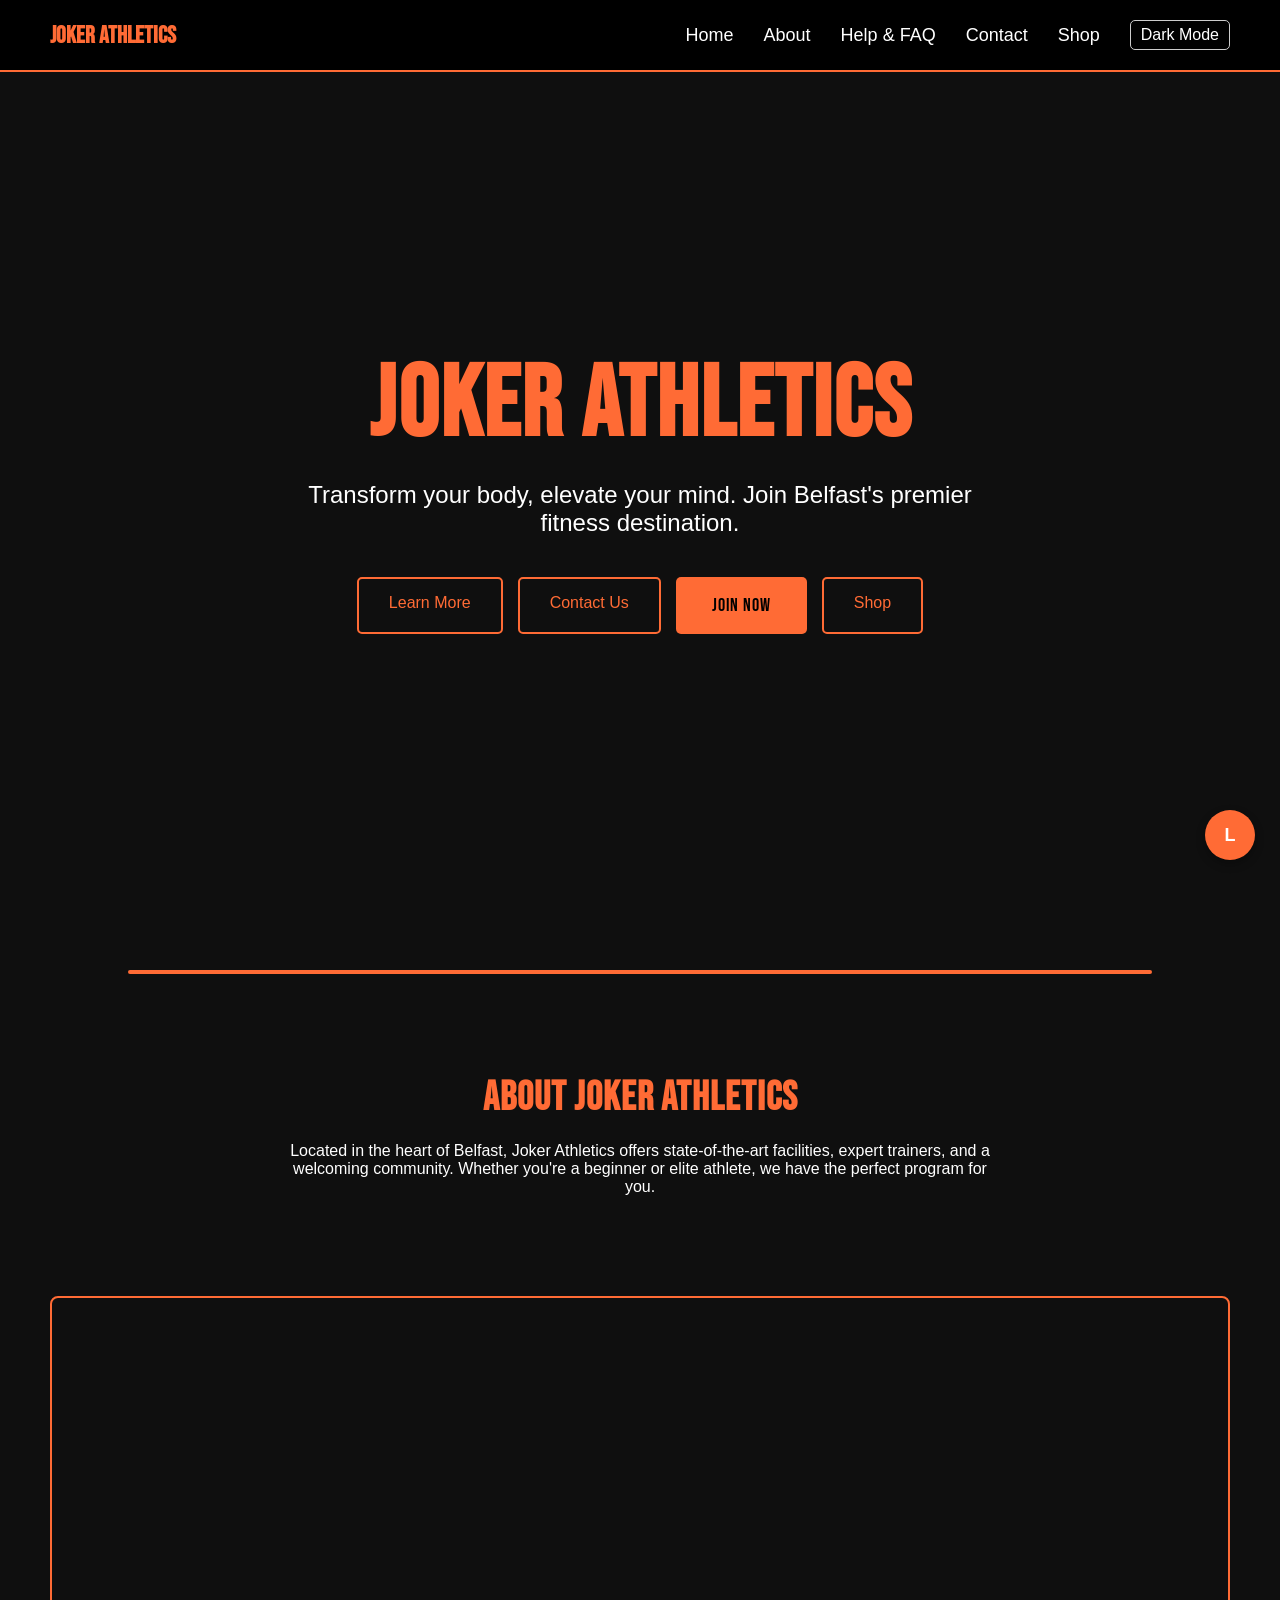
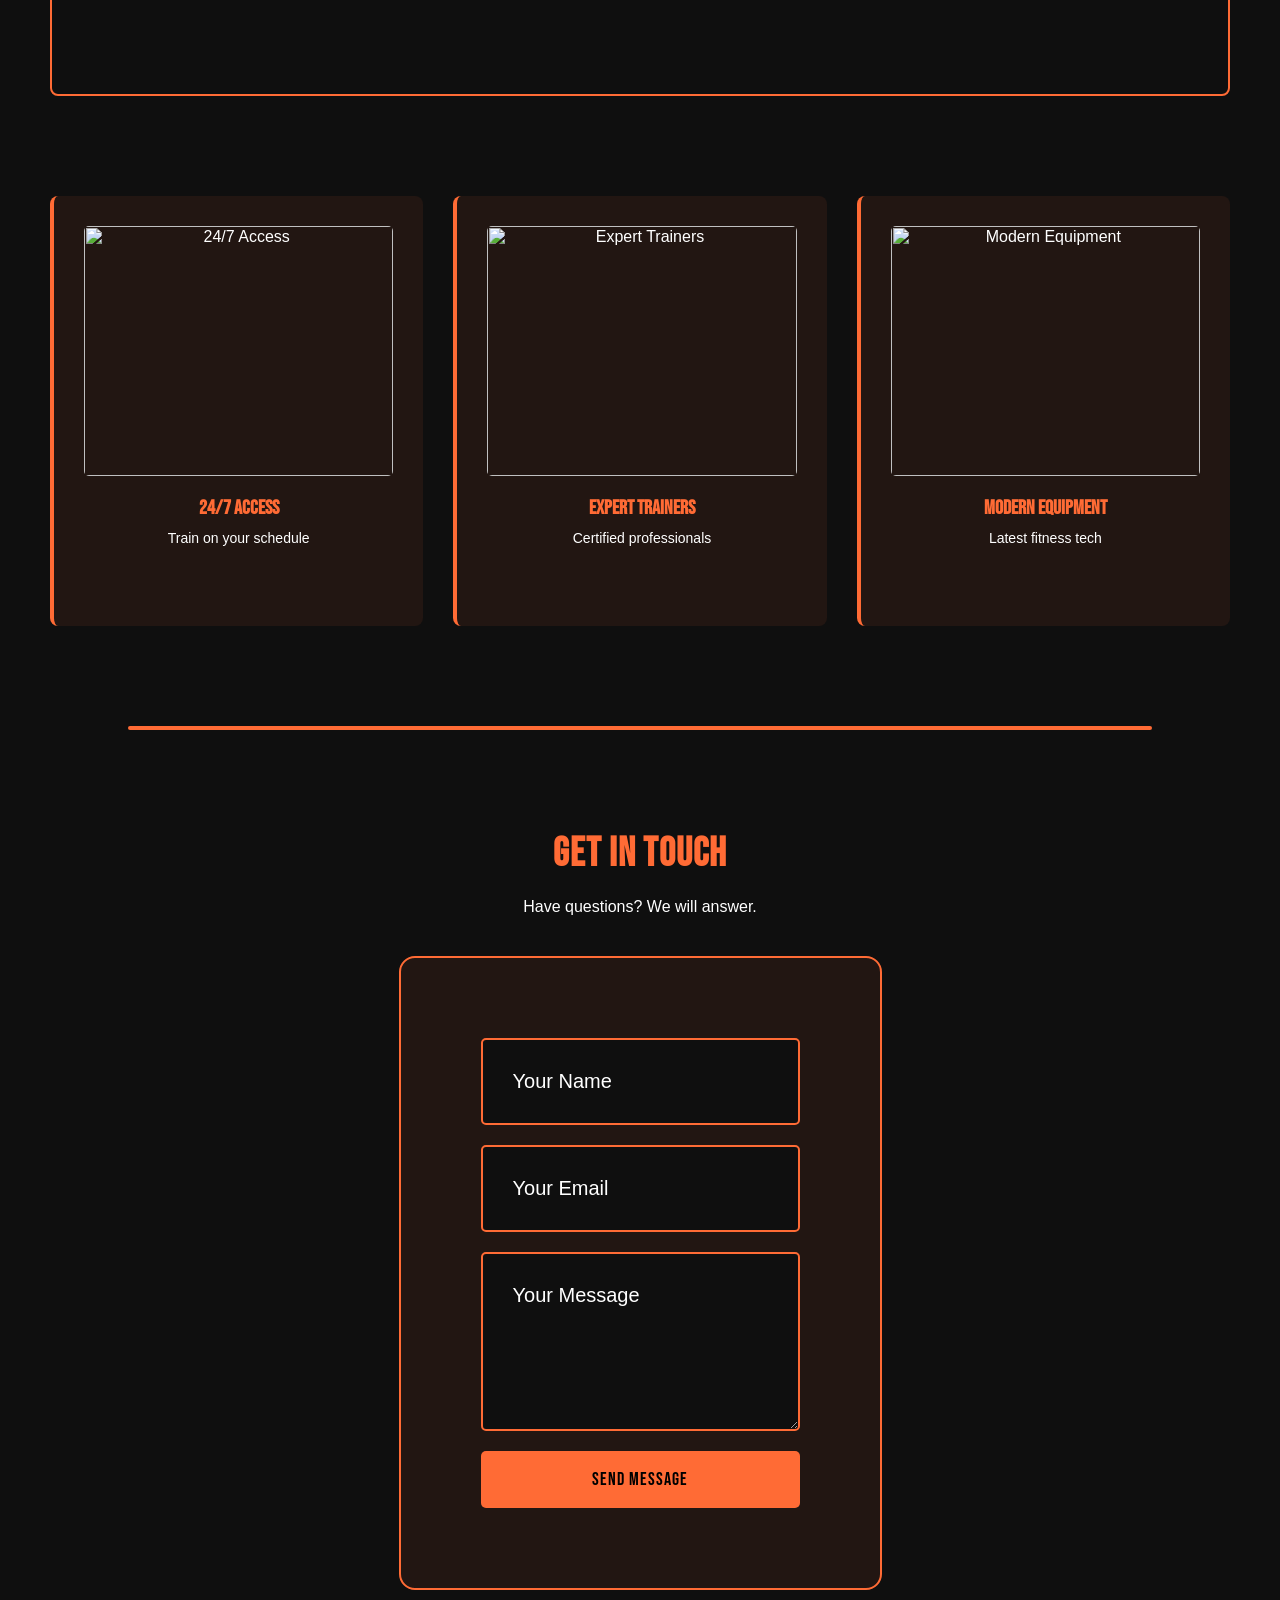
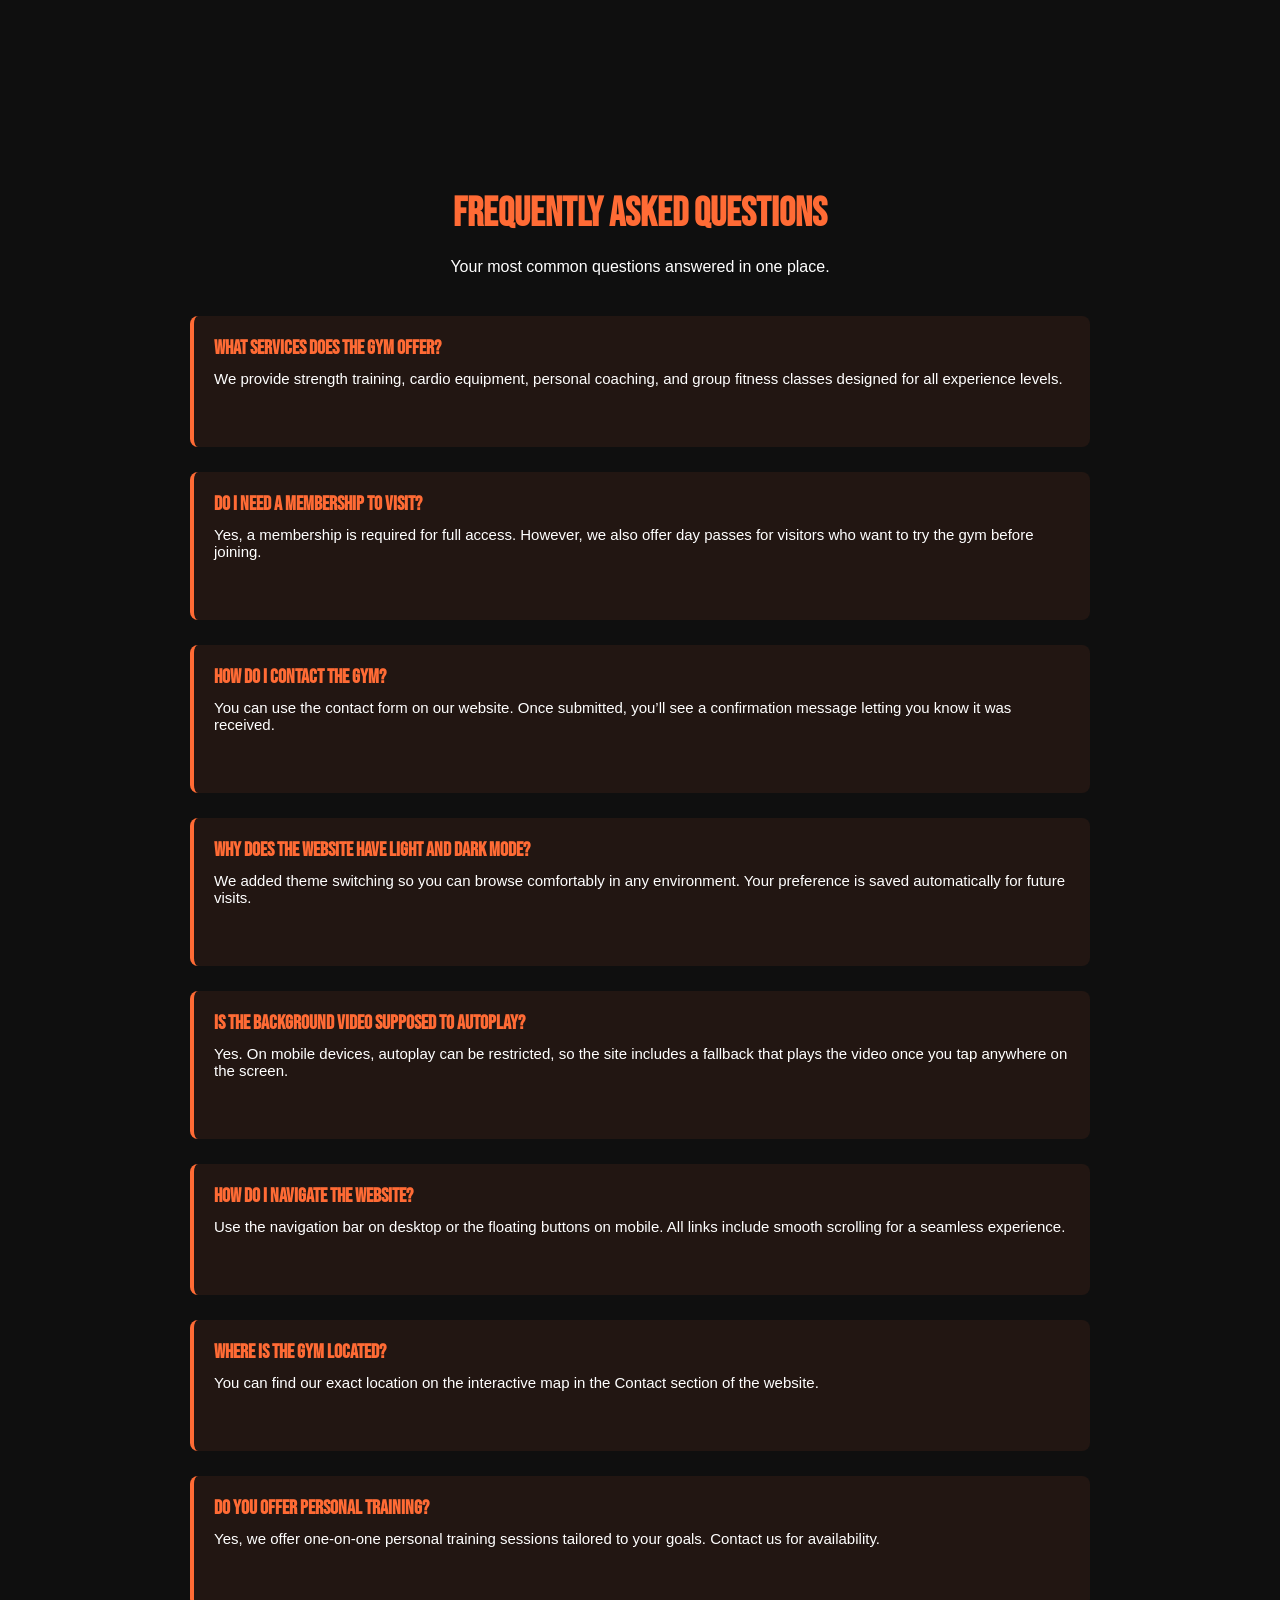
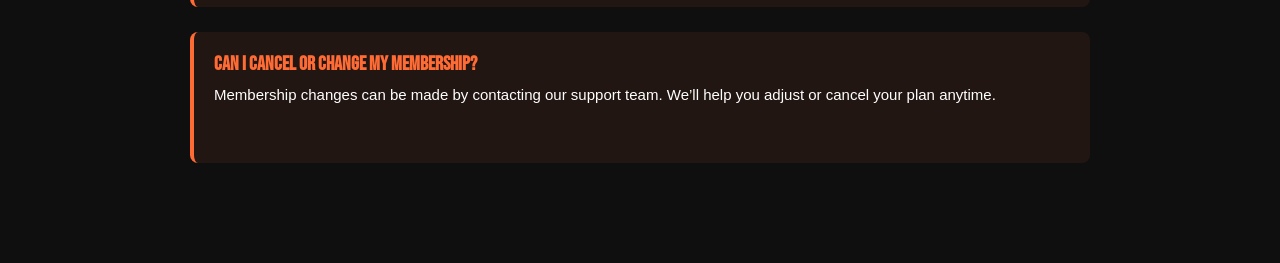
==== index.html @ a3efa749 "Add files via upload" ====
<html>
        <head>
            <meta charset="UTF-8">
            <meta name="viewport" content="width=device-width, initial-scale=1.0">
            <title>Joker Athletics - Belfast</title>
            <link rel="stylesheet" href="style.css">
            <script src="https://code.jquery.com/jquery-3.6.0.min.js"></script>
        </head>
        <body>
        
            <header class="navbar">
                <div class="logo">
                    <a href="#home">Joker Athletics</a>
                </div>
                <nav class="nav-links">
                    <a href="index.html">Home</a>
                    <a href="#about">About</a>
                    <a href="#helpandfaq">Help & FAQ</a>
                    <a href="#contact">Contact</a>
                    <a href="shop.html">Shop</a>
                    <button id="themeToggle" style="cursor: pointer; padding: 5px 10px; border-radius: 5px; border: 1px solid #ccc; background: transparent;">Dark Mode</button>
                </nav>
            </header>
            
            <!-- first landing page, whats seen when webpage opened -->
            <div class="landing" id="home">
                
                <video autoplay loop muted playsinline webkit-playsinline class="bg-video">
                    <source src="gym-video.mp4" type="video/mp4">
                    Your browser does not support the video tag.
                </video>

                <div class="landing-content">
                    <h1>Joker Athletics</h1>
                    <p>Transform your body, elevate your mind. Join Belfast's premier fitness destination.</p>
                    <div class="buttons">
                        <a href="#about-scroll" class="btn-light">Learn More</a>
                        <a href="#contact" class="btn-light">Contact Us</a>
                        <a href="#" class="btn-dark">Join Now</a>
                        <a href="#shop" class="btn-light">Shop</a>
                        <!-- update # when i get the links from group -->
                    </div>
                </div>
            </div>
            
            <hr class = "orange-bar">

            <!-- about area, where i need to link rest of groups pages -->
            <div class="about" id="about">
                <div id="about-scroll"></div>
                <h2>About Joker Athletics</h2>
                <p>Located in the heart of Belfast, Joker Athletics offers state-of-the-art facilities, expert trainers, and a welcoming community. Whether you're a beginner or elite athlete, we have the perfect program for you.</p>
                
                <iframe id="map" src="https://www.google.com/maps/embed?pb=!1m18!1m12!1m3!1d2309.1234567890!2d-5.9301!3d54.5973!2m3!1f0!2f0!3f0!3m2!1i1024!2i768!4f13.1!3m3!1m2!1s0x486108cc3b1e6f6d%3A0x123456789!2sBelfast%20City%20Centre!5e0!3m2!1sen!2suk!4v1234567890123" allowfullscreen="" loading="lazy" referrerpolicy="no-referrer-when-downgrade"></iframe>
                
                <div class="boxes">
                    <div class="box">
                        <img src="https://images.unsplash.com/photo-1540497077202-7c8a3999166f?auto=format&fit=crop&w=400&q=80" alt="24/7 Access">
                        <h3>24/7 Access</h3>
                        <p>Train on your schedule</p>
                    </div>
                    <div class="box">
                        <img src="https://images.unsplash.com/photo-1571019614242-c5c5dee9f50b?auto=format&fit=crop&w=400&q=80" alt="Expert Trainers">
                        <h3>Expert Trainers</h3>
                        <p>Certified professionals</p>
                    </div>
                    <div class="box">
                        <img src="https://images.unsplash.com/photo-1534438327276-14e5300c3a48?auto=format&fit=crop&w=400&q=80" alt="Modern Equipment">
                        <h3>Modern Equipment</h3>
                        <p>Latest fitness tech</p>
                    </div>
                </div>
            </div>
            
            <hr class = "orange-bar">

            <!-- contact form -->
            <div class="contact" id="contact">
                <h2>Get In Touch</h2>
                <p>Have questions? We will answer.</p>
                <form class="contact-form">
                    <input type="text" placeholder="Your Name" required>
                    <input type="email" placeholder="Your Email" required>
                    <textarea placeholder="Your Message" rows="5" required></textarea>
                    <button type="submit" class="btn-dark">Send Message</button>
                </form>
            </div>
            

            <!-- this is the overlay that appears when form submitted, wont see normally -->
            <div id="successform" class="form-overlay">
                <div class="form-success-content">
                    <h3>Message Received!</h3>
                    <p>We will get back to you shortly.</p>
                    <button id="closeformBtn" class="btn-dark">OK</button>
                </div>
            </div>

            <!-- this is mobile only, its how i will allow user back to top without nav bar -->
            <div class="floating-controls">
                <button class="themeToggle control-btn" aria-label="Toggle Theme">L</button>
                <button id="backToTop" class="control-btn" aria-label="Back to Top">^</button>
            </div>

        <section class="helpfaq" id="helpfaq">
            <h2>Frequently Asked Questions</h2>
             <p>Your most common questions answered in one place.</p>
             
        <div class="helpfaq-container">

        <div class="helpfaq-item">
            <h3>What services does the gym offer?</h3>
            <p>We provide strength training, cardio equipment, personal coaching, and group fitness classes designed for all experience levels.</p>
        </div>

        <div class="helpfaq-item">
            <h3>Do I need a membership to visit?</h3>
            <p>Yes, a membership is required for full access. However, we also offer day passes for visitors who want to try the gym before joining.</p>
        </div>

        <div class="helpfaq-item">
            <h3>How do I contact the gym?</h3>
            <p>You can use the contact form on our website. Once submitted, you’ll see a confirmation message letting you know it was received.</p>
        </div>

        <div class="helpfaq-item">
            <h3>Why does the website have Light and Dark Mode?</h3>
            <p>We added theme switching so you can browse comfortably in any environment. Your preference is saved automatically for future visits.</p>
        </div>

        <div class="helpfaq-item">
            <h3>Is the background video supposed to autoplay?</h3>
            <p>Yes. On mobile devices, autoplay can be restricted, so the site includes a fallback that plays the video once you tap anywhere on the screen.</p>
        </div>

        <div class="helpfaq-item">
            <h3>How do I navigate the website?</h3>
            <p>Use the navigation bar on desktop or the floating buttons on mobile. All links include smooth scrolling for a seamless experience.</p>
        </div>

        <div class="helpfaq-item">
            <h3>Where is the gym located?</h3>
            <p>You can find our exact location on the interactive map in the Contact section of the website.</p>
        </div>

        <div class="helpfaq-item">
            <h3>Do you offer personal training?</h3>
            <p>Yes, we offer one‑on‑one personal training sessions tailored to your goals. Contact us for availability.</p>
        </div>

        <div class="helpfaq-item">
            <h3>Can I cancel or change my membership?</h3>
            <p>Membership changes can be made by contacting our support team. We’ll help you adjust or cancel your plan anytime.</p>
        </div>

    </div>
</section>


        
            <script src="script.js"></script>
        </body>
</html>
---- style.css ----
@import url('https://fonts.googleapis.com/css2?family=Bebas+Neue&display=swap');

:root {
    --gym-orange: #ff6b35;
    --gym-orange-light: #ff8555;
    --gym-white: #ffffff;
    --gym-black: #000000;
    --gym-dark: #0f0f0f;
}

html {
    scroll-behavior: auto;
    scroll-padding-top: 138px;
}

* {
    margin: 0;
    padding: 0;
    box-sizing: border-box;
    font-family: Arial, sans-serif;
}

body {
    background-color: var(--gym-dark);
    color: var(--gym-white);
    transition: background-color 0.3s ease, color 0.3s ease;
}

#themeToggle {
    color: var(--gym-white); 
    border: 1px solid var(--gym-white);
    background: transparent;
    padding: 8px 15px;
    font-size: 16px;
    border-radius: 5px;
    cursor: pointer;
    transition: 0.3s;
}

#themeToggle:hover {
    color: var(--gym-orange);
    border-color: var(--gym-orange);
}

.nav-links a:hover {
    color: var(--gym-orange);
}




/* Light mode styles */

body.light-mode {
    background-color: var(--gym-white); 
    color: var(--gym-black);
}

body.light-mode .navbar {
    background-color: var(--gym-white);
    border-bottom: 2px solid var(--gym-orange);
}

body.light-mode .nav-links a {
    color: var(--gym-black); 
}

body.light-mode .nav-links a:hover {
    color: var(--gym-orange);
}

body.light-mode #themeToggle {
    color: var(--gym-black);
    border-color: var(--gym-black); 
}

body.light-mode #themeToggle:hover {
    color: var(--gym-orange);
    border-color: var(--gym-orange);
}

body.light-mode .box,
body.light-mode .form-success-content {
    background-color: var(--gym-orange-light);
    color: var(--gym-white);
    box-shadow: 0 5px 15px rgba(0, 0, 0, 0.1); 
}

body.light-mode .form-success-content h3, 
body.light-mode .form-success-content p {
    color: var(--gym-black);
}

body.light-mode .contact-form input,
body.light-mode .contact-form textarea {
    background-color: var(--gym-white);
    color: var(--gym-black);
    border: 2px solid var(--gym-orange); 
    
}

body.light-mode .contact-form input::placeholder,
body.light-mode .contact-form textarea::placeholder {
    color: var(--gym-black);
}

body.light-mode .about, 
body.light-mode .contact,
body.light-mode footer {
    background-color: var(--gym-white);
    color: var(--gym-black);
}

body.light-mode .about h2,
body.light-mode .contact h2,
body.light-mode .about p,
body.light-mode .contact p,
body.light-mode .box h3,
body.light-mode .box p {
    color: var(--gym-black);
}

body.light-mode .bg-video {
    filter: brightness(0.8); 
}

/* end of light mode styling */ 



.logo {
    font-size: 24px;
    font-weight: bold;
    color: var(--gym-orange);
    font-family: 'Bebas Neue', sans-serif;
}

.logo a {
    text-decoration: none;
    color: inherit;
    font-family: 'Bebas Neue', sans-serif;
}

.navbar {
    position: fixed;
    top: 0;
    width: 100%;
    display: flex;
    justify-content: space-between;
    align-items: center;
    padding: 20px 50px;
    background: var(--gym-black);
    border-bottom: 2px solid var(--gym-orange);
    z-index: 100;
}

.nav-links {
    display: flex;
    gap: 30px;
    align-items: center;
}

.nav-links a {
    color: var(--gym-white);
    text-decoration: none;
    font-size: 18px;
    transition: 0.3s;
}

.landing {
    position: relative; 
    overflow: hidden;  
    min-height: 100vh;
    display: flex;
    flex-direction: column;
    justify-content: center;
    align-items: center; 
    text-align: center;
    margin-top: 70px;
}

video::-webkit-media-controls {
    display: none !important;
}

.bg-video {
    position: absolute;
    top: 0;
    left: 0;
    width: 100%;
    height: 100%;
    object-fit: cover; 
    z-index: -1;   
    filter: brightness(0.35); 
    transition: filter 0.4s ease;
}

.landing-content {
    position: relative;
    z-index: 1;
}

.landing h1 {
    font-size: 100px;
    color: var(--gym-orange);
    margin-bottom: 15px;
    font-weight: bold;
    font-family: 'Bebas Neue', sans-serif;
    letter-spacing: 2px;
}

.landing p {
    font-size: 24px;
    max-width: 700px;
    margin-bottom: 40px;
    color: var(--gym-white);
}

.buttons {
    display: flex;
    gap: 15px;
    justify-content: center;
    margin-bottom: 60px;
}

.btn-light {
    border: 2px solid var(--gym-orange);
    color: var(--gym-orange);
    background: transparent;
    padding: 15px 30px;
    text-decoration: none;
    border-radius: 5px;
    cursor: pointer;
    transition: 0.3s;
}

.btn-light:hover {
    background: var(--gym-orange);
    color: var(--gym-black);
    transform: translateY(-5px);
}

.btn-dark {
    background: var(--gym-orange);
    color: var(--gym-black);
    padding: 18px 36px;
    text-decoration: none;
    border-radius: 5px;
    cursor: pointer;
    transition: 0.3s;
    border: none;
    font-size: 18px;
    font-family: 'Bebas Neue', sans-serif;
    letter-spacing: 1px;
}

.btn-dark:hover {
    background: var(--gym-orange-light);
    transform: translateY(-5px);
}

.about {
    min-height: 100vh;
    display: flex;
    flex-direction: column;
    justify-content: center;
    padding: 100px 50px;
    background: var(--gym-dark);
    text-align: center;
}

.about h2 {
    font-size: 40px;
    color: var(--gym-orange);
    margin-bottom: 20px;
    font-family: 'Bebas Neue', sans-serif;
    letter-spacing: 1px;
}

.about p {
    font-size: 16px;
    color: var(--gym-white);
    margin-bottom: 50px;
    max-width: 700px;
    margin-left: auto;
    margin-right: auto;
}

.boxes {
    display: grid;
    grid-template-columns: repeat(3, 1fr);
    gap: 30px;
    margin-top: 50px;
}

.box {
    background: var(--gym-dark);
    padding: 30px;
    border-radius: 8px;
    border-left: 4px solid var(--gym-orange);
    cursor: pointer;
    transition: 0.3s;
    background-color: rgba(255, 107, 53, 0.08);
}

.box:hover {
    background: var(--gym-black);
    transform: translateY(-5px);
}

.box img {
    width: 100%;
    height: 250px;
    object-fit: cover;
    border-radius: 5px;
    margin-bottom: 20px;
    transition: 0.3s;
}

.box:hover img {
    filter: brightness(1.3);
}

.box h3 {
    color: var(--gym-orange);
    margin-bottom: 10px;
    font-size: 20px;
    font-family: 'Bebas Neue', sans-serif;
}

.box p {
    color: var(--gym-white);
    font-size: 14px;
}

.contact {
    min-height: 100vh;
    display: flex;
    flex-direction: column;
    justify-content: center;
    padding: 100px 50px;
    background: var(--gym-dark);
    text-align: center;
    width: 100%;
}

.contact h2 {
    font-size: 40px;
    color: var(--gym-orange);
    margin-bottom: 20px;
    font-family: 'Bebas Neue', sans-serif;
    letter-spacing: 1px;
}

.contact p {
    font-size: 16px;
    color: var(--gym-white);
    margin-bottom: 40px;
}

.contact-form {
    max-width: 70%;
    margin: 0 auto;
    display: flex;
    flex-direction: column;
    gap: 20px;
    background-color: rgba(255, 107, 53, 0.08); 
    border: 2px solid var(--gym-orange); 
    border-radius: 16px; 
    padding: 80px; 
}

.contact-form input,
.contact-form textarea {
    padding: 30px;
    background: var(--gym-dark);
    border: 2px solid var(--gym-orange);
    border-radius: 5px;
    color: var(--gym-white);
    font-size: 20px;
    transition: 0.3s;
    width: 100%;
}

.contact-form input::placeholder,
.contact-form textarea::placeholder {
    color: var(--gym-white);
}

.contact-form input:focus,
.contact-form textarea:focus {
    outline: none;
    background: var(--gym-black);
    transform: scale(1.02);
}

footer {
    background: var(--gym-black);
    padding: 20px;
    border-top: 2px solid var(--gym-orange);
    margin: 0;
}

/* success form overlay */
.form-overlay {
    display: none; 
    position: fixed; 
    top: 0;
    left: 0;
    width: 100%;
    height: 100%;
    background-color: rgba(0, 0, 0, 0.8);
    z-index: 1000; 
}

.form-overlay.active {
    display: flex;
    align-items: center;
    justify-content: center;
}

.form-success-content {
    background-color: var(--gym-white);
    padding: 40px;
    border-radius: 8px;
    text-align: center;
    max-width: 400px;
    width: 90%;
    box-shadow: 0 5px 15px rgba(0,0,0,0.3);
}

.form-success-content h3 {
    margin-top: 0;
    color: var(--gym-black);
    font-size: 24px;
}

.form-success-content p {
    color: var(--gym-black);
    margin-bottom: 20px;
}

.orange-bar {
    border: none;
    height: 4px;
    background-color: var(--gym-orange); 
    width: 80%; 
    margin: 0 auto; 
    border-radius: 2px; 
}

/* mobile optm*/

.floating-controls {
    position: fixed;
    bottom: 40px; 
    right: 25px;
    display: flex;
    flex-direction: column;
    gap: 15px;
    z-index: 1001;
}

.control-btn {
    width: 50px !important;
    height: 50px !important;
    padding: 0 !important; 
    margin: 0;
    background-color: var(--gym-orange);
    color: var(--gym-white);
    border: none;
    border-radius: 50%;
    display: flex;
    align-items: center;
    justify-content: center;
    font-size: 18px;
    font-weight: bold;
    text-align: center;
    line-height: 1;
    box-shadow: 0 4px 10px rgba(0, 0, 0, 0.3);
    transition: transform 0.1s ease;
    cursor: pointer;
}

#backToTop {
    display: none; 
    padding-top: 10px;
}

body.light-mode .control-btn {
    color: var(--gym-black);
    background-color: var(--gym-orange); 
}

.control-btn:active {
    transform: scale(0.9); 
}

#map {
    width: 100%;
    height: 400px;
    border-radius: 8px;
    margin: 50px 0;
    border: 2px solid var(--gym-orange);
    will-change: transform;
    transform: translateZ(0);
}

body.light-mode #map {
    filter: brightness(1.1);
}

@media (max-width: 768px) {
    .landing {
        margin-top: 0;
    }

    .navbar {
        display: none;
    }

    .nav-links {
        gap: 15px;
    }

    .nav-links a {
        font-size: 14px;
        display: inline-block;
        vertical-align: middle;
    }

    #themeToggle {
        font-size: 12px;
        padding: 4px 8px;
    }

    .landing h1 {
        font-size: 50px; 
        border-bottom: 30px;
    }

    .landing p {
        font-size: 18px;
        padding: 0 20px;
        border-bottom: 30px;
    }

    .buttons {
        flex-direction: column; 
        width: 100%;
        align-items: center;
        gap: 58px;
    }

    .btn-light, .btn-dark {
        width: 85%;   
        padding: 18px 0;    
        font-size: 18px;    
        font-weight: bold;    
        text-align: center;
        border-radius: 8px;   
    }

    .boxes {
        grid-template-columns: 1fr; 
        padding: 0 10px;
    }

    .about, .contact {
        padding: 60px 20px;
        min-height: auto;
        background-color: var(--gym-dark);
    }

    .contact-form {
        padding: 30px;
        width: 95%;
        max-width: 95%;
        margin: 0 auto;
    }

    .contact-form input,
    .contact-form textarea {
        padding: 15px;
        font-size: 16px;
    }

    .orange-bar {
        width: 96%; 
    }

    #map {
        height: 300px;
        margin: 30px 0;
        pointer-events: none;
    }

    .box {
        background-color: rgba(255, 107, 53, 0.08);
    }

    .box:active {
        background: var(--gym-black);
        transform: translateY(-5px);
    }

    .box:active img {
        filter: brightness(1.3);
    }
}

.helpfaq {
    min-height: 100vh;
    padding: 100px 50px;
    background: var(--gym-dark);
    text-align: center;
}

.helpfaq h2 {
    font-size: 40px;
    color: var(--gym-orange);
    margin-bottom: 20px;
    font-family: 'Bebas Neue', sans-serif;
}

.helpfaq p {
    color: var(--gym-white);
    margin-bottom: 40px;
    font-size: 16px;
}

.helpfaq-container {
    max-width: 900px;
    margin: 0 auto;
    text-align: left;
    display: flex;
    flex-direction: column;
    gap: 25px;
}

.helpfaq-item {
    background: rgba(255, 107, 53, 0.08);
    border-left: 4px solid var(--gym-orange);
    padding: 20px;
    border-radius: 8px;
    transition: 0.3s;
}

.help-item:hover {
    background: var(--gym-black);
    transform: translateY(-5px);
}

.helpfaq-item h3 {
    color: var(--gym-orange);
    font-size: 20px;
    margin-bottom: 10px;
    font-family: 'Bebas Neue', sans-serif;
}

.helpfaq-item p {
    color: var(--gym-white);
    font-size: 15px;
}

/* Light mode */
body.light-mode .helpfaq {
    background: var(--gym-white);
    color: var(--gym-black);
}

body.light-mode .helpfaq-item {
    background: var(--gym-orange-light);
    color: var(--gym-black);
}

body.light-mode .helpfaq-item p,
body.light-mode .helpfaq-item h3 {
    color: var(--gym-black);
}

.shop {
    min-height: 100vh;
    padding: 100px 50px;
    background: var(--gym-dark);
    text-align: center;
}

.shop h2 {
    font-size: 80px;
    color: var(--gym-orange);
    margin-bottom: 20px;
    font-family: 'Bebas Neue', sans-serif;
    letter-spacing: 1px;
}

.shop p {
   font-size: 20px;
    color: var(--gym-white);
    margin-bottom: 20px;
    font-family: 'Bebas Neue', sans-serif;
    letter-spacing: 1px;
}

.shop h3 {
    font-size: 20px;
    color: var(--gym-orange);
    margin-bottom: 20px;
    font-family: 'Bebas Neue', 'sans-sherif';
    letter-spacing: 1px;
}


.buynow {
width: 110px;
height: 40px;
background: var(--gym-orange);
cursor: pointer;
border: transparent;
border-radius: 12px;
}

.addtocart {
    width: 110px;
    height: 40px;
    background: var(--gym-orange);
    cursor: pointer;
    border: transparent;
    border-radius: 12px;
}

select {
    width: 110px;
    height: 40px;
    background-color: var(--gym-orange);
    cursor: pointer;
    border: transparent;
    border-radius: 12px;
}

img{
    width: 100%;
    height: 100%;
}
.slideshowcontainer{
    max-width: 1000px;
    position: relative;
    margin: auto;
}

.slidesfade{
    display:none;
}

.prev, .next{
cursor: pointer;
position: absolute;
top: 50%;
width: auto;
margin-top: -22px;
padding: 16px;
color: var(--gym-orange-light);
transition: 0.6s, ease;
user-select: none;
}

.next{
    right: 0;
    border: 3px 0 0 3px;
}

.numtxt{
    color: var(--gym-white);
    font-size: 12px;
    position: absolute;
}

.dot{
    cursor: pointer;
    height: 15px;
    width: 15px;
    margin: 0 2px;
    background-color: #bbb;
    border-radius: 50%;
    display: inline-block;
    transition: background-color 0.6s ease; 
}

.active{
    background-color: var(--gym-orange-light);
}

.fade{
    animation: fade;
    animation-duration: 1.5s;
}

@keyframes fade{
    from {opacity: .4;}
    to {opacity: 1;}
}

body.light-mode .shop {
background: var(--gym-white);
color: var(--gym-black)
}

body.light-mode .shopbox{
    background: var(--gym-white);
    color: var(--gym-black)
}

body.light-mode .shop p{
   color: var(--gym-black); 
}
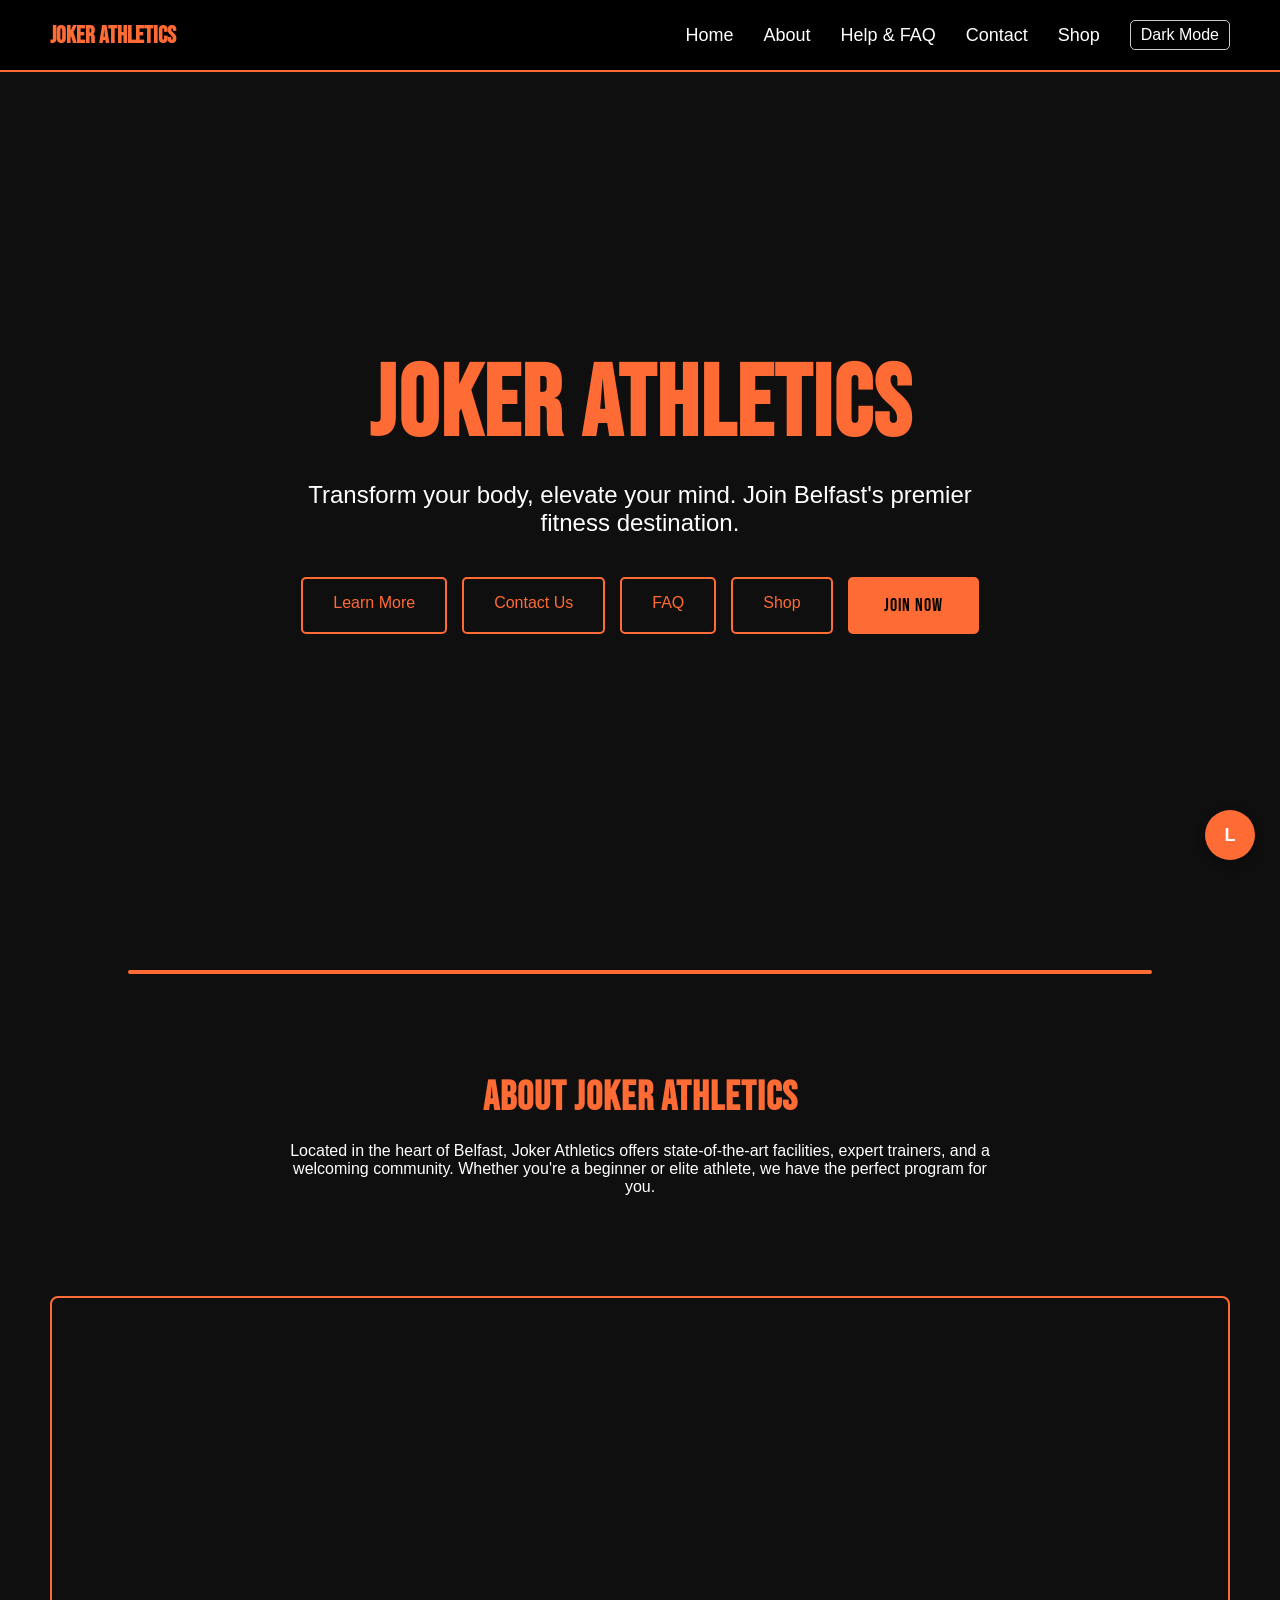
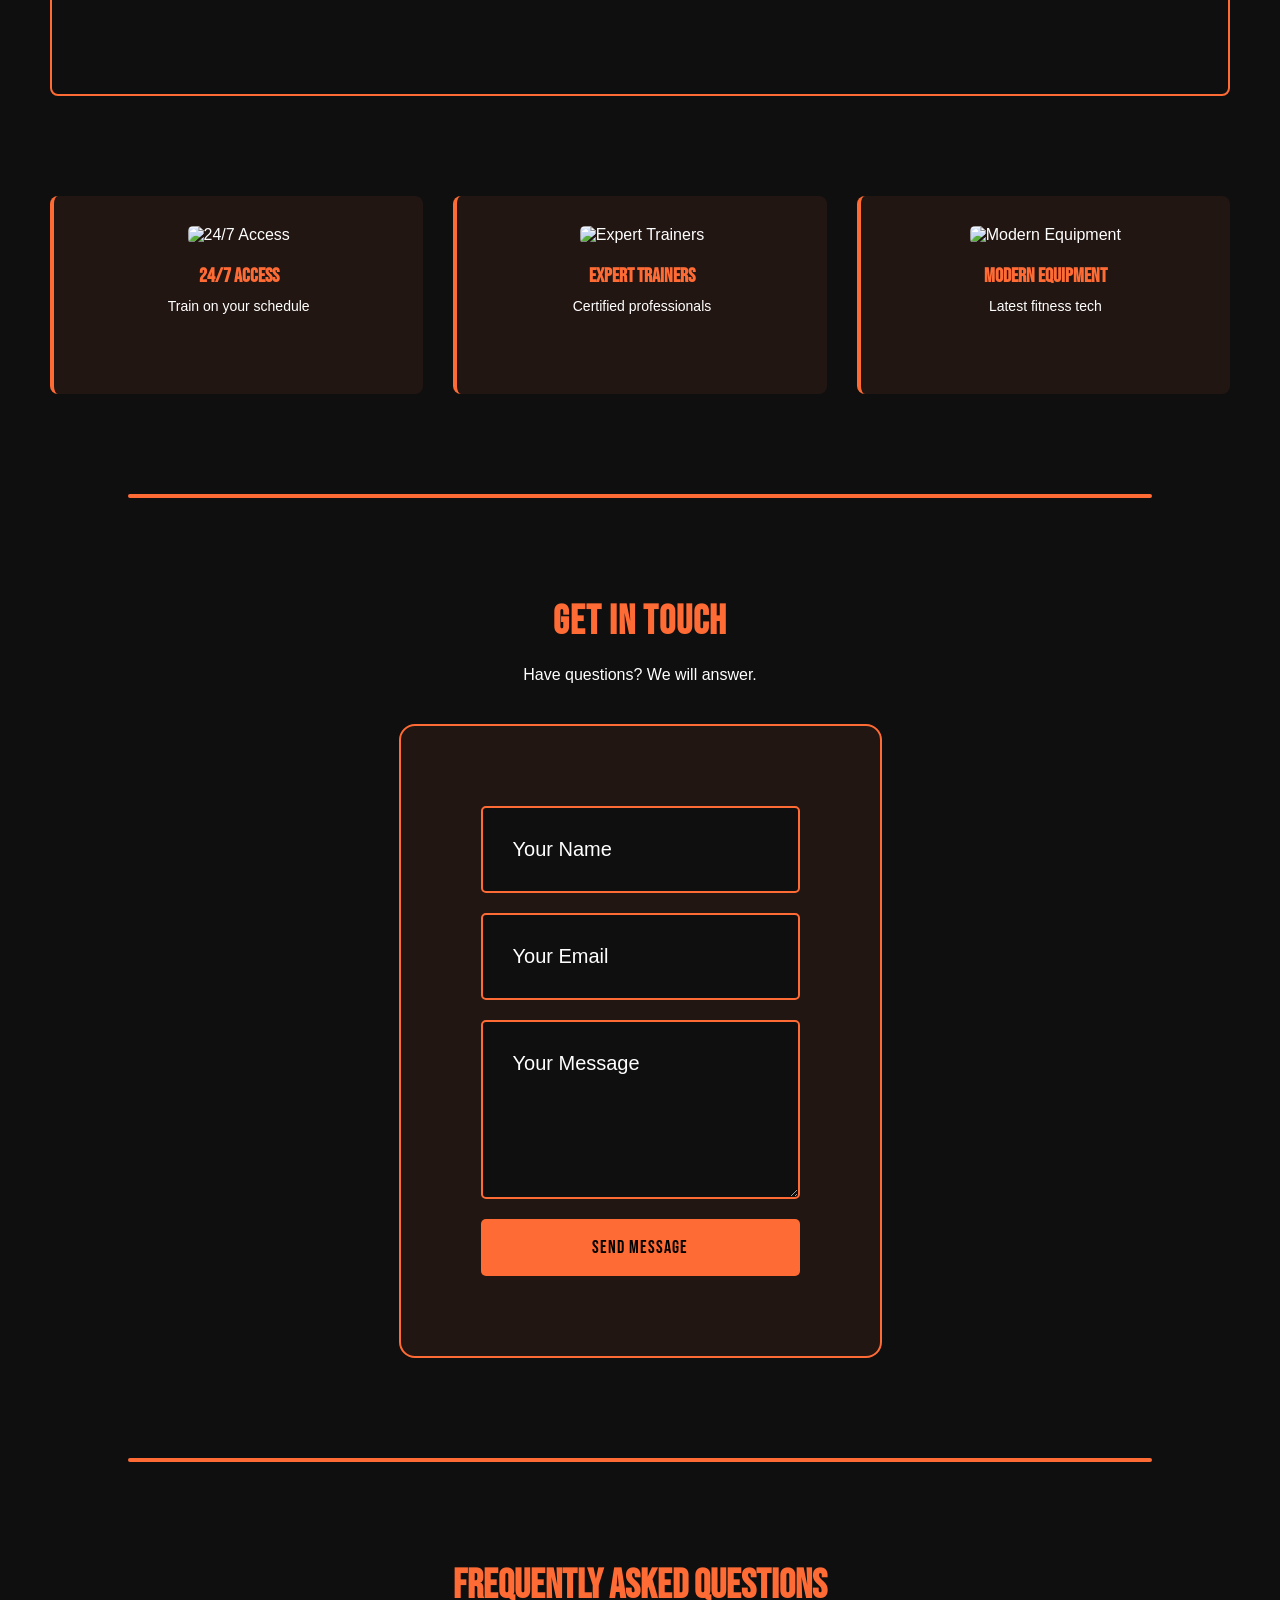
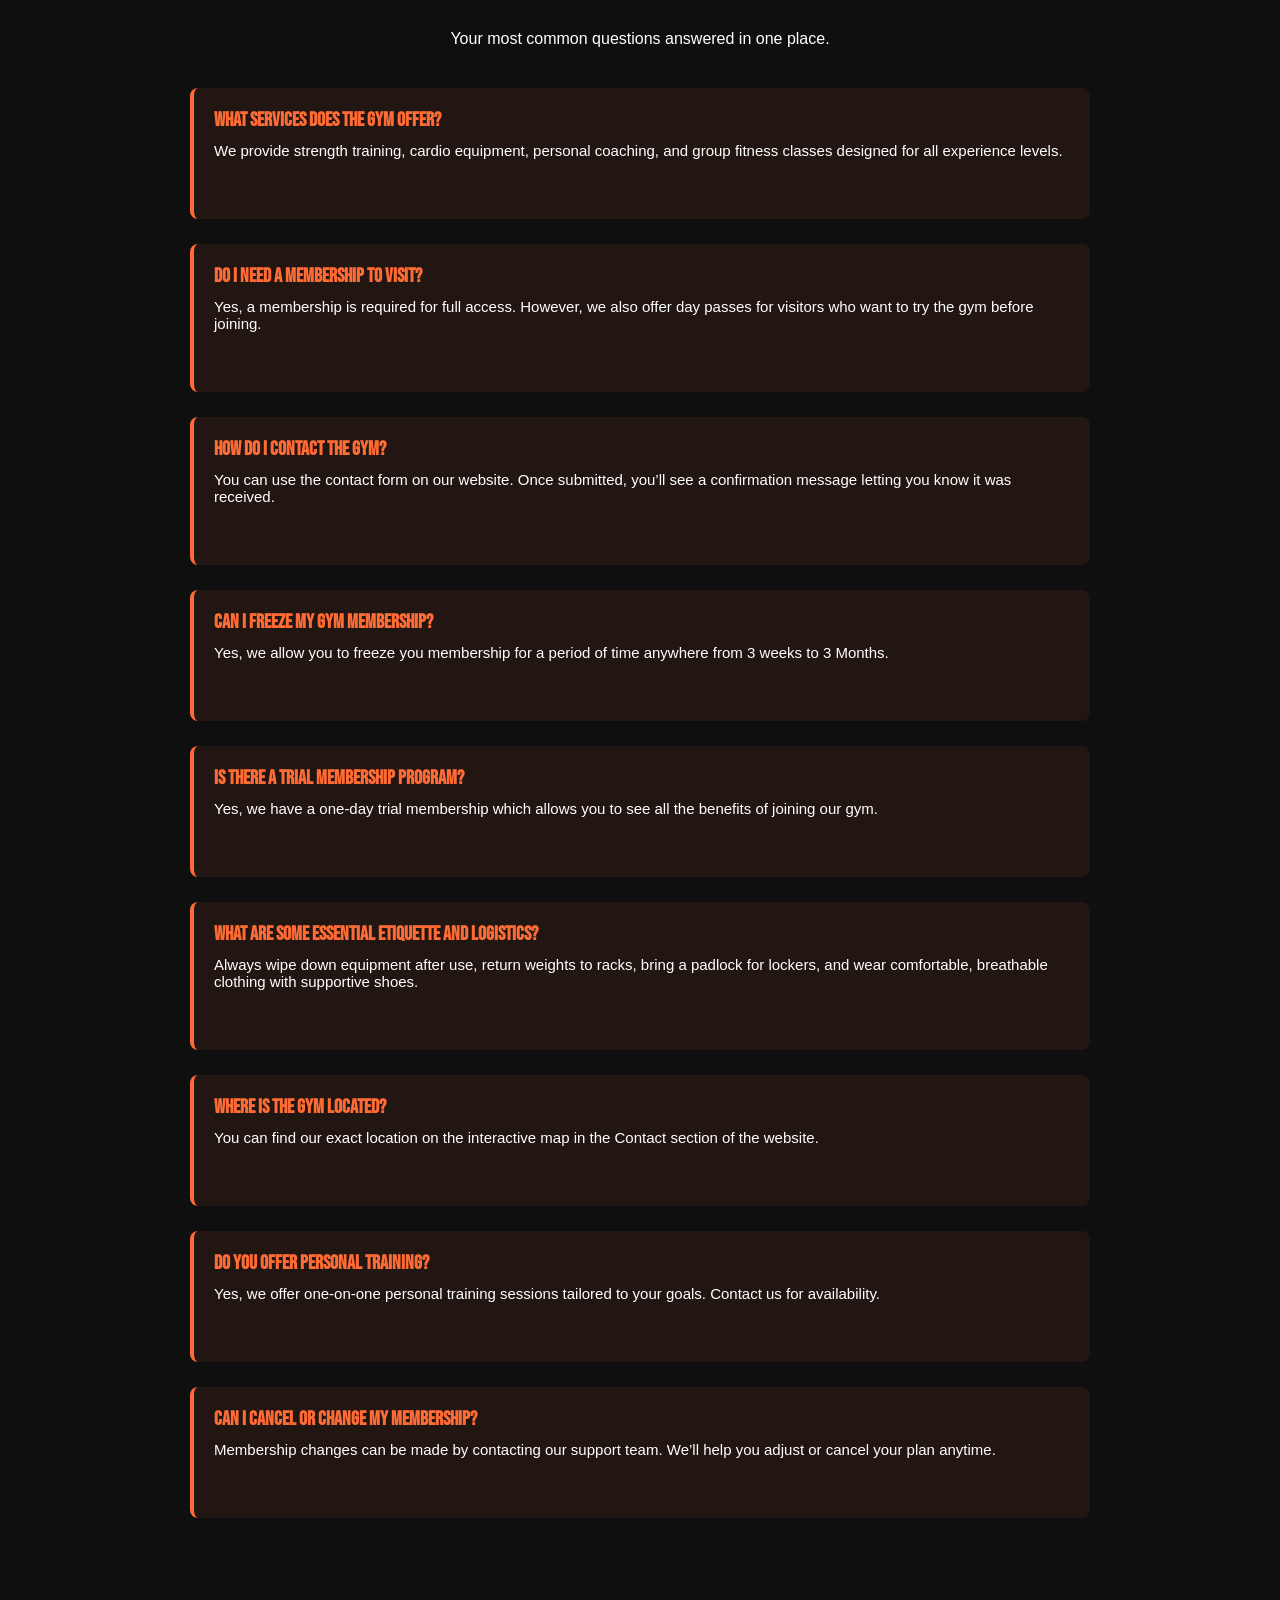
==== commit 3bd34a29: "Add files via upload" ====
--- a/index.html
+++ b/index.html
@@ -1,165 +1,166 @@
-<html>
-        <head>
-            <meta charset="UTF-8">
-            <meta name="viewport" content="width=device-width, initial-scale=1.0">
-            <title>Joker Athletics - Belfast</title>
-            <link rel="stylesheet" href="style.css">
-            <script src="https://code.jquery.com/jquery-3.6.0.min.js"></script>
-        </head>
-        <body>
+<!DOCTYPE html>
+<html lang="en">
+    <head>
+        <meta charset="UTF-8">
+        <meta name="viewport" content="width=device-width, initial-scale=1.0">
+        <title>Joker Athletics - Belfast</title>
+        <link rel="stylesheet" href="style.css">
+        <script src="https://code.jquery.com/jquery-3.6.0.min.js"></script>
+    </head>
+    <body>
         
-            <header class="navbar">
-                <div class="logo">
-                    <a href="#home">Joker Athletics</a>
-                </div>
-                <nav class="nav-links">
-                    <a href="index.html">Home</a>
-                    <a href="#about">About</a>
-                    <a href="#helpandfaq">Help & FAQ</a>
-                    <a href="#contact">Contact</a>
-                    <a href="shop.html">Shop</a>
-                    <button id="themeToggle" style="cursor: pointer; padding: 5px 10px; border-radius: 5px; border: 1px solid #ccc; background: transparent;">Dark Mode</button>
-                </nav>
-            </header>
-            
-            <!-- first landing page, whats seen when webpage opened -->
-            <div class="landing" id="home">
-                
-                <video autoplay loop muted playsinline webkit-playsinline class="bg-video">
-                    <source src="gym-video.mp4" type="video/mp4">
-                    Your browser does not support the video tag.
-                </video>
+        <header class="navbar">
+            <div class="logo">
+                <a href="#home">Joker Athletics</a>
+            </div>
+            <nav class="nav-links">
+                <a href="index.html">Home</a>
+                <a href="#about">About</a>
+                <a href="#helpfaq">Help & FAQ</a>
+                <a href="#contact">Contact</a>
+                <a href="shop.html">Shop</a>
+                <button id="themeToggle" style="cursor: pointer; padding: 5px 10px; border-radius: 5px; border: 1px solid #ccc; background: transparent;">Dark Mode</button>
+            </nav>
+        </header>
+        
+        <!-- Landing page section -->
+        <div class="landing" id="home">
+            <video autoplay loop muted playsinline webkit-playsinline class="bg-video">
+                <source src="gym-video.mp4" type="video/mp4">
+                Your browser does not support the video tag.
+            </video>
 
-                <div class="landing-content">
-                    <h1>Joker Athletics</h1>
-                    <p>Transform your body, elevate your mind. Join Belfast's premier fitness destination.</p>
-                    <div class="buttons">
-                        <a href="#about-scroll" class="btn-light">Learn More</a>
-                        <a href="#contact" class="btn-light">Contact Us</a>
-                        <a href="#" class="btn-dark">Join Now</a>
-                        <a href="#shop" class="btn-light">Shop</a>
-                        <!-- update # when i get the links from group -->
-                    </div>
+            <div class="landing-content">
+                <h1>Joker Athletics</h1>
+                <p>Transform your body, elevate your mind. Join Belfast's premier fitness destination.</p>
+                <div class="buttons">
+                    <a href="#about-scroll" class="btn-light">Learn More</a>
+                    <a href="#contact" class="btn-light">Contact Us</a>
+                    <a href="#helpfaq" class="btn-light">FAQ</a>
+                    <a href="shop.html" class="btn-light">Shop</a>                    
+                    <a href="#" class="btn-dark btn-cta">Join Now</a>
+
                 </div>
             </div>
+        </div>
+        
+        <hr class="orange-bar">
+
+        <!-- About section -->
+        <div class="about" id="about">
+            <div id="about-scroll"></div>
+            <h2>About Joker Athletics</h2>
+            <p>Located in the heart of Belfast, Joker Athletics offers state-of-the-art facilities, expert trainers, and a welcoming community. Whether you're a beginner or elite athlete, we have the perfect program for you.</p>
             
-            <hr class = "orange-bar">
-
-            <!-- about area, where i need to link rest of groups pages -->
-            <div class="about" id="about">
-                <div id="about-scroll"></div>
-                <h2>About Joker Athletics</h2>
-                <p>Located in the heart of Belfast, Joker Athletics offers state-of-the-art facilities, expert trainers, and a welcoming community. Whether you're a beginner or elite athlete, we have the perfect program for you.</p>
-                
-                <iframe id="map" src="https://www.google.com/maps/embed?pb=!1m18!1m12!1m3!1d2309.1234567890!2d-5.9301!3d54.5973!2m3!1f0!2f0!3f0!3m2!1i1024!2i768!4f13.1!3m3!1m2!1s0x486108cc3b1e6f6d%3A0x123456789!2sBelfast%20City%20Centre!5e0!3m2!1sen!2suk!4v1234567890123" allowfullscreen="" loading="lazy" referrerpolicy="no-referrer-when-downgrade"></iframe>
-                
-                <div class="boxes">
-                    <div class="box">
-                        <img src="https://images.unsplash.com/photo-1540497077202-7c8a3999166f?auto=format&fit=crop&w=400&q=80" alt="24/7 Access">
-                        <h3>24/7 Access</h3>
-                        <p>Train on your schedule</p>
-                    </div>
-                    <div class="box">
-                        <img src="https://images.unsplash.com/photo-1571019614242-c5c5dee9f50b?auto=format&fit=crop&w=400&q=80" alt="Expert Trainers">
-                        <h3>Expert Trainers</h3>
-                        <p>Certified professionals</p>
-                    </div>
-                    <div class="box">
-                        <img src="https://images.unsplash.com/photo-1534438327276-14e5300c3a48?auto=format&fit=crop&w=400&q=80" alt="Modern Equipment">
-                        <h3>Modern Equipment</h3>
-                        <p>Latest fitness tech</p>
-                    </div>
+            <iframe id="map" src="https://www.google.com/maps/embed?pb=!1m18!1m12!1m3!1d2309.1234567890!2d-5.9301!3d54.5973!2m3!1f0!2f0!3f0!3m2!1i1024!2i768!4f13.1!3m3!1m2!1s0x486108cc3b1e6f6d%3A0x123456789!2sBelfast%20City%20Centre!5e0!3m2!1sen!2suk!4v1234567890123" allowfullscreen="" loading="lazy" referrerpolicy="no-referrer-when-downgrade"></iframe>
+            
+            <div class="boxes">
+                <div class="box">
+                    <img src="https://images.unsplash.com/photo-1540497077202-7c8a3999166f?auto=format&fit=crop&w=400&q=80" alt="24/7 Access">
+                    <h3>24/7 Access</h3>
+                    <p>Train on your schedule</p>
+                </div>
+                <div class="box">
+                    <img src="https://images.unsplash.com/photo-1571019614242-c5c5dee9f50b?auto=format&fit=crop&w=400&q=80" alt="Expert Trainers">
+                    <h3>Expert Trainers</h3>
+                    <p>Certified professionals</p>
+                </div>
+                <div class="box">
+                    <img src="https://images.unsplash.com/photo-1534438327276-14e5300c3a48?auto=format&fit=crop&w=400&q=80" alt="Modern Equipment">
+                    <h3>Modern Equipment</h3>
+                    <p>Latest fitness tech</p>
                 </div>
             </div>
+        </div>
+        
+        <hr class="orange-bar">
+
+        <!-- Contact section -->
+        <div class="contact" id="contact">
+            <h2>Get In Touch</h2>
+            <p>Have questions? We will answer.</p>
+            <form class="contact-form">
+                <input type="text" placeholder="Your Name" required>
+                <input type="email" placeholder="Your Email" required>
+                <textarea placeholder="Your Message" rows="5" required></textarea>
+                <button type="submit" class="btn-dark">Send Message</button>
+            </form>
+        </div>
+
+        <!-- Success overlay -->
+        <div id="successform" class="form-overlay">
+            <div class="form-success-content">
+                <h3>Message Received!</h3>
+                <p>We will get back to you shortly.</p>
+                <button id="closeformBtn" class="btn-dark">OK</button>
+            </div>
+        </div>
+
+        <!-- Mobile floating controls -->
+        <div class="floating-controls">
+            <button class="themeToggle control-btn" aria-label="Toggle Theme">L</button>
+            <button id="backToTop" class="control-btn" aria-label="Back to Top">^</button>
+        </div>
+
+        <hr class="orange-bar">
+
+        <!-- FAQ section -->
+        <section class="helpfaq" id="helpfaq">
+            <h2>Frequently Asked Questions</h2>
+            <p>Your most common questions answered in one place.</p>
             
-            <hr class = "orange-bar">
+            <div class="helpfaq-container">
+                <div class="helpfaq-item">
+                    <h3>What services does the gym offer?</h3>
+                    <p>We provide strength training, cardio equipment, personal coaching, and group fitness classes designed for all experience levels.</p>
+                </div>
 
-            <!-- contact form -->
-            <div class="contact" id="contact">
-                <h2>Get In Touch</h2>
-                <p>Have questions? We will answer.</p>
-                <form class="contact-form">
-                    <input type="text" placeholder="Your Name" required>
-                    <input type="email" placeholder="Your Email" required>
-                    <textarea placeholder="Your Message" rows="5" required></textarea>
-                    <button type="submit" class="btn-dark">Send Message</button>
-                </form>
-            </div>
-            
+                <div class="helpfaq-item">
+                    <h3>Do I need a membership to visit?</h3>
+                    <p>Yes, a membership is required for full access. However, we also offer day passes for visitors who want to try the gym before joining.</p>
+                </div>
 
-            <!-- this is the overlay that appears when form submitted, wont see normally -->
-            <div id="successform" class="form-overlay">
-                <div class="form-success-content">
-                    <h3>Message Received!</h3>
-                    <p>We will get back to you shortly.</p>
-                    <button id="closeformBtn" class="btn-dark">OK</button>
+                <div class="helpfaq-item">
+                    <h3>How do I contact the gym?</h3>
+                    <p>You can use the contact form on our website. Once submitted, you’ll see a confirmation message letting you know it was received.</p>
+                </div>
+
+                <div class="helpfaq-item">
+                    <h3>Can I freeze my gym membership?</h3>
+                    <p>Yes, we allow you to freeze you membership for a period of time anywhere from 3 weeks to 3 Months.</p>
+                </div>
+
+                <div class="helpfaq-item">
+                    <h3>Is there a trial membership program?</h3>
+                    <p>Yes, we have a one-day trial membership which allows you to see all the benefits of joining our gym.</p>
+                </div>
+
+                <div class="helpfaq-item">
+                    <h3>What are some essential etiquette and logistics?</h3>
+                    <p>Always wipe down equipment after use, return weights to racks, bring a padlock for lockers, and wear comfortable, breathable clothing with supportive shoes.</p>
+                </div>
+
+                <div class="helpfaq-item">
+                    <h3>Where is the gym located?</h3>
+                    <p>You can find our exact location on the interactive map in the Contact section of the website.</p>
+                </div>
+
+                <div class="helpfaq-item">
+                    <h3>Do you offer personal training?</h3>
+                    <p>Yes, we offer one‑on‑one personal training sessions tailored to your goals. Contact us for availability.</p>
+                </div>
+
+                <div class="helpfaq-item">
+                    <h3>Can I cancel or change my membership?</h3>
+                    <p>Membership changes can be made by contacting our support team. We’ll help you adjust or cancel your plan anytime.</p>
                 </div>
             </div>
-
-            <!-- this is mobile only, its how i will allow user back to top without nav bar -->
-            <div class="floating-controls">
-                <button class="themeToggle control-btn" aria-label="Toggle Theme">L</button>
-                <button id="backToTop" class="control-btn" aria-label="Back to Top">^</button>
-            </div>
-
-        <section class="helpfaq" id="helpfaq">
-            <h2>Frequently Asked Questions</h2>
-             <p>Your most common questions answered in one place.</p>
-             
-        <div class="helpfaq-container">
-
-        <div class="helpfaq-item">
-            <h3>What services does the gym offer?</h3>
-            <p>We provide strength training, cardio equipment, personal coaching, and group fitness classes designed for all experience levels.</p>
-        </div>
-
-        <div class="helpfaq-item">
-            <h3>Do I need a membership to visit?</h3>
-            <p>Yes, a membership is required for full access. However, we also offer day passes for visitors who want to try the gym before joining.</p>
-        </div>
-
-        <div class="helpfaq-item">
-            <h3>How do I contact the gym?</h3>
-            <p>You can use the contact form on our website. Once submitted, you’ll see a confirmation message letting you know it was received.</p>
-        </div>
-
-        <div class="helpfaq-item">
-            <h3>Why does the website have Light and Dark Mode?</h3>
-            <p>We added theme switching so you can browse comfortably in any environment. Your preference is saved automatically for future visits.</p>
-        </div>
-
-        <div class="helpfaq-item">
-            <h3>Is the background video supposed to autoplay?</h3>
-            <p>Yes. On mobile devices, autoplay can be restricted, so the site includes a fallback that plays the video once you tap anywhere on the screen.</p>
-        </div>
-
-        <div class="helpfaq-item">
-            <h3>How do I navigate the website?</h3>
-            <p>Use the navigation bar on desktop or the floating buttons on mobile. All links include smooth scrolling for a seamless experience.</p>
-        </div>
-
-        <div class="helpfaq-item">
-            <h3>Where is the gym located?</h3>
-            <p>You can find our exact location on the interactive map in the Contact section of the website.</p>
-        </div>
-
-        <div class="helpfaq-item">
-            <h3>Do you offer personal training?</h3>
-            <p>Yes, we offer one‑on‑one personal training sessions tailored to your goals. Contact us for availability.</p>
-        </div>
-
-        <div class="helpfaq-item">
-            <h3>Can I cancel or change my membership?</h3>
-            <p>Membership changes can be made by contacting our support team. We’ll help you adjust or cancel your plan anytime.</p>
-        </div>
-
-    </div>
-</section>
+        </section>
 
 
         
-            <script src="script.js"></script>
-        </body>
+        <script src="script.js"></script>
+    </body>
 </html>
 
 
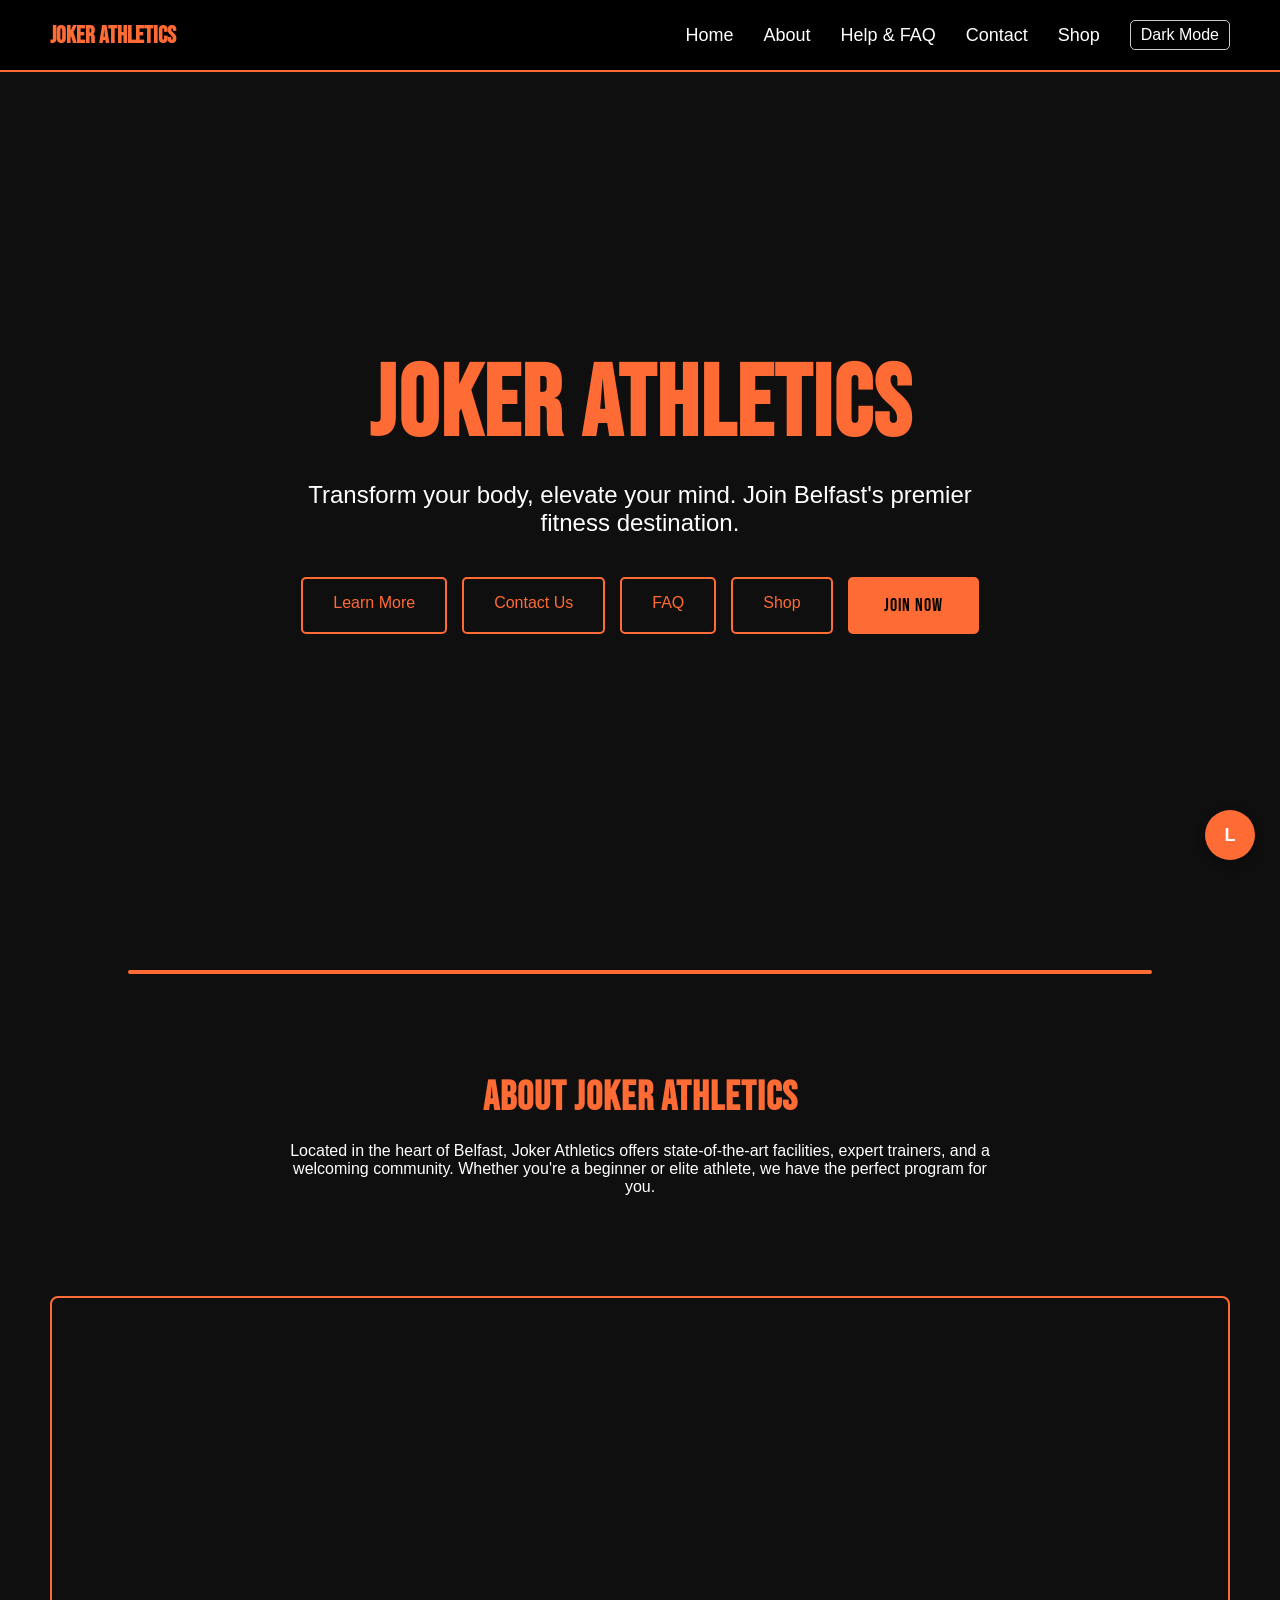
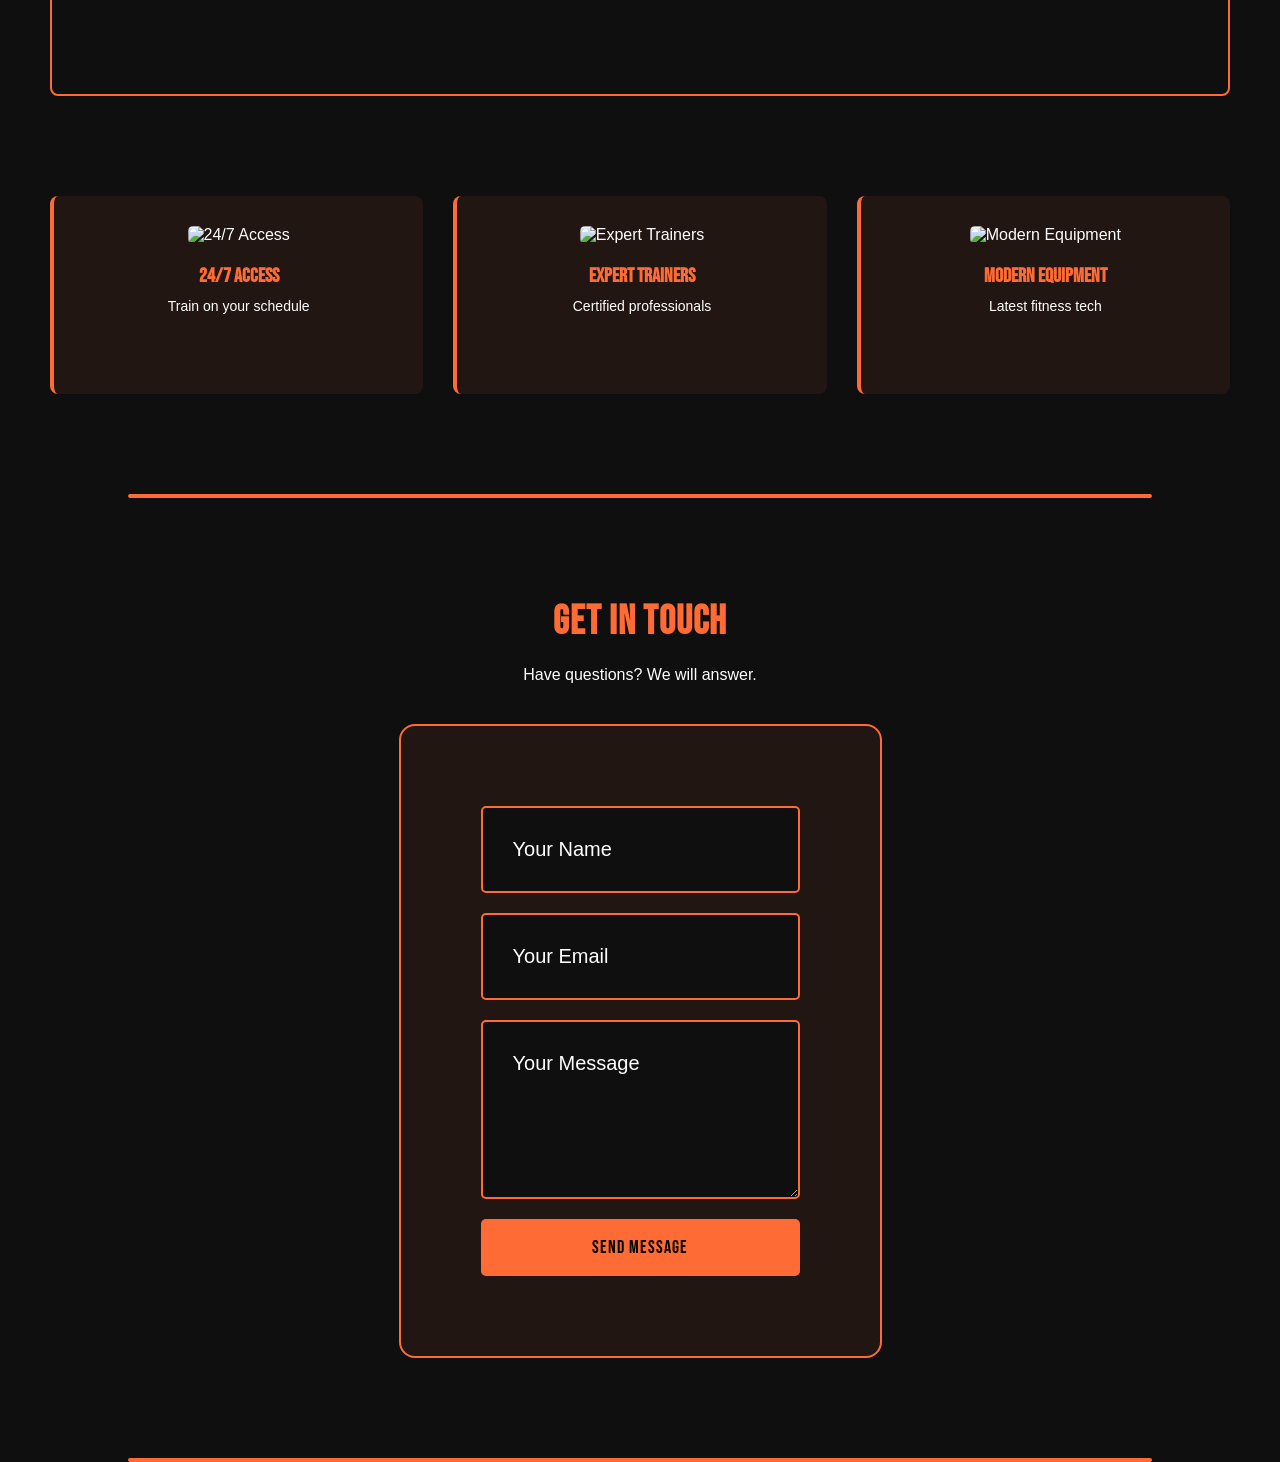
==== commit cea0e623: "Add files via upload" ====
--- a/index.html
+++ b/index.html
@@ -4,6 +4,7 @@
         <meta charset="UTF-8">
         <meta name="viewport" content="width=device-width, initial-scale=1.0">
         <title>Joker Athletics - Belfast</title>
+        <link rel="icon" type="image/x-icon" href="JA-favicon.jpg">
         <link rel="stylesheet" href="style.css">
         <script src="https://code.jquery.com/jquery-3.6.0.min.js"></script>
     </head>
@@ -16,7 +17,7 @@
             <nav class="nav-links">
                 <a href="index.html">Home</a>
                 <a href="#about">About</a>
-                <a href="#helpfaq">Help & FAQ</a>
+                <a href="faq.html">Help & FAQ</a>
                 <a href="#contact">Contact</a>
                 <a href="shop.html">Shop</a>
                 <button id="themeToggle" style="cursor: pointer; padding: 5px 10px; border-radius: 5px; border: 1px solid #ccc; background: transparent;">Dark Mode</button>
@@ -36,7 +37,7 @@
                 <div class="buttons">
                     <a href="#about-scroll" class="btn-light">Learn More</a>
                     <a href="#contact" class="btn-light">Contact Us</a>
-                    <a href="#helpfaq" class="btn-light">FAQ</a>
+                    <a href="faq.html" class="btn-light">FAQ</a>
                     <a href="shop.html" class="btn-light">Shop</a>                    
                     <a href="#" class="btn-dark btn-cta">Join Now</a>
 
@@ -104,58 +105,6 @@
 
         <hr class="orange-bar">
 
-        <!-- FAQ section -->
-        <section class="helpfaq" id="helpfaq">
-            <h2>Frequently Asked Questions</h2>
-            <p>Your most common questions answered in one place.</p>
-            
-            <div class="helpfaq-container">
-                <div class="helpfaq-item">
-                    <h3>What services does the gym offer?</h3>
-                    <p>We provide strength training, cardio equipment, personal coaching, and group fitness classes designed for all experience levels.</p>
-                </div>
-
-                <div class="helpfaq-item">
-                    <h3>Do I need a membership to visit?</h3>
-                    <p>Yes, a membership is required for full access. However, we also offer day passes for visitors who want to try the gym before joining.</p>
-                </div>
-
-                <div class="helpfaq-item">
-                    <h3>How do I contact the gym?</h3>
-                    <p>You can use the contact form on our website. Once submitted, you’ll see a confirmation message letting you know it was received.</p>
-                </div>
-
-                <div class="helpfaq-item">
-                    <h3>Can I freeze my gym membership?</h3>
-                    <p>Yes, we allow you to freeze you membership for a period of time anywhere from 3 weeks to 3 Months.</p>
-                </div>
-
-                <div class="helpfaq-item">
-                    <h3>Is there a trial membership program?</h3>
-                    <p>Yes, we have a one-day trial membership which allows you to see all the benefits of joining our gym.</p>
-                </div>
-
-                <div class="helpfaq-item">
-                    <h3>What are some essential etiquette and logistics?</h3>
-                    <p>Always wipe down equipment after use, return weights to racks, bring a padlock for lockers, and wear comfortable, breathable clothing with supportive shoes.</p>
-                </div>
-
-                <div class="helpfaq-item">
-                    <h3>Where is the gym located?</h3>
-                    <p>You can find our exact location on the interactive map in the Contact section of the website.</p>
-                </div>
-
-                <div class="helpfaq-item">
-                    <h3>Do you offer personal training?</h3>
-                    <p>Yes, we offer one‑on‑one personal training sessions tailored to your goals. Contact us for availability.</p>
-                </div>
-
-                <div class="helpfaq-item">
-                    <h3>Can I cancel or change my membership?</h3>
-                    <p>Membership changes can be made by contacting our support team. We’ll help you adjust or cancel your plan anytime.</p>
-                </div>
-            </div>
-        </section>
 
 
         
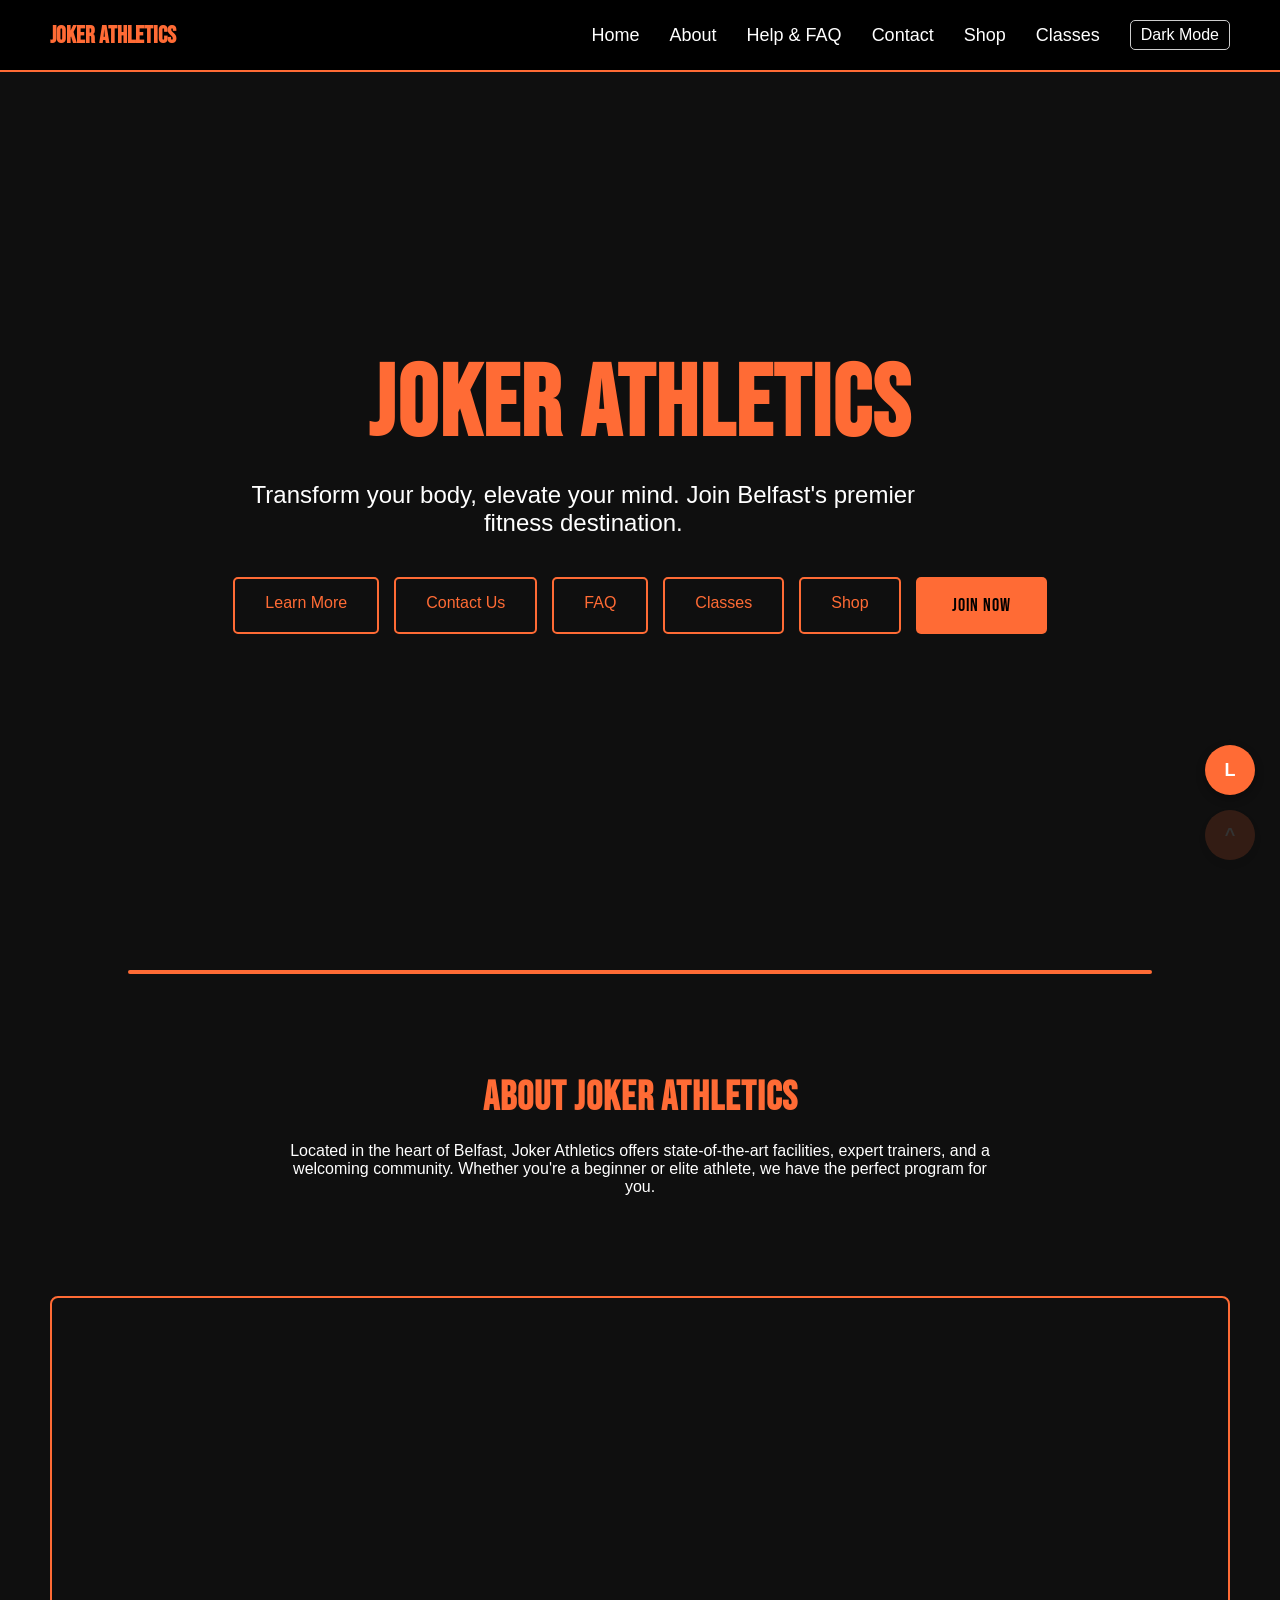
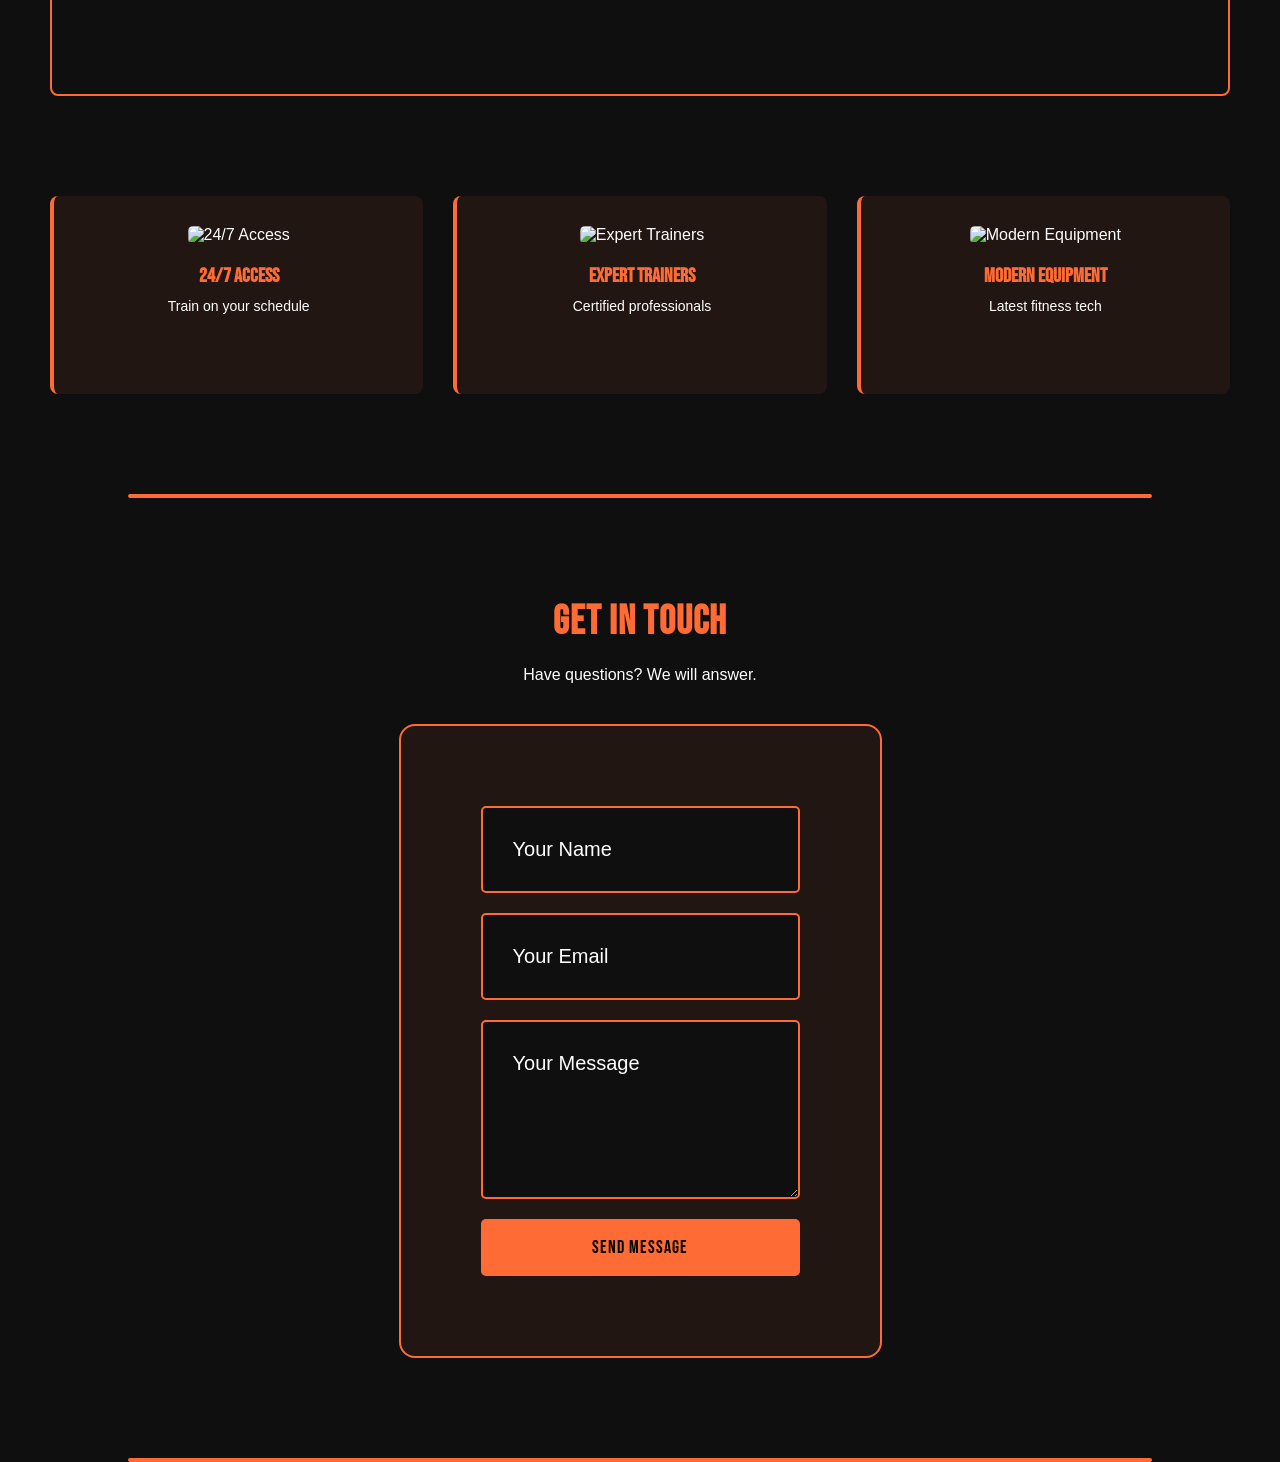
==== commit fe21c236: "added classes button + fixed mobile button spacing issue" ====
--- a/index.html
+++ b/index.html
@@ -12,7 +12,7 @@
         
         <header class="navbar">
             <div class="logo">
-                <a href="#home">Joker Athletics</a>
+                <a href="index.html">Joker Athletics</a>
             </div>
             <nav class="nav-links">
                 <a href="index.html">Home</a>
@@ -20,6 +20,7 @@
                 <a href="faq.html">Help & FAQ</a>
                 <a href="#contact">Contact</a>
                 <a href="shop.html">Shop</a>
+                <a href="classes.html">Classes</a>
                 <button id="themeToggle" style="cursor: pointer; padding: 5px 10px; border-radius: 5px; border: 1px solid #ccc; background: transparent;">Dark Mode</button>
             </nav>
         </header>
@@ -38,8 +39,9 @@
                     <a href="#about-scroll" class="btn-light">Learn More</a>
                     <a href="#contact" class="btn-light">Contact Us</a>
                     <a href="faq.html" class="btn-light">FAQ</a>
+                    <a href="classes.html" class="btn-light">Classes</a>
                     <a href="shop.html" class="btn-light">Shop</a>                    
-                    <a href="#" class="btn-dark btn-cta">Join Now</a>
+                    <a href="membershipdetails.html" class="btn-dark btn-cta">Join Now</a>
 
                 </div>
             </div>
--- a/style.css
+++ b/style.css
@@ -520,7 +520,7 @@
     }
 
     .nav-links {
-        gap: 15px;
+        gap: 5px;
     }
 
     .nav-links a {
@@ -549,7 +549,7 @@
         flex-direction: column; 
         width: 100%;
         align-items: center;
-        gap: 58px;
+        gap: 10px;
     }
 
     .btn-light, .btn-dark {
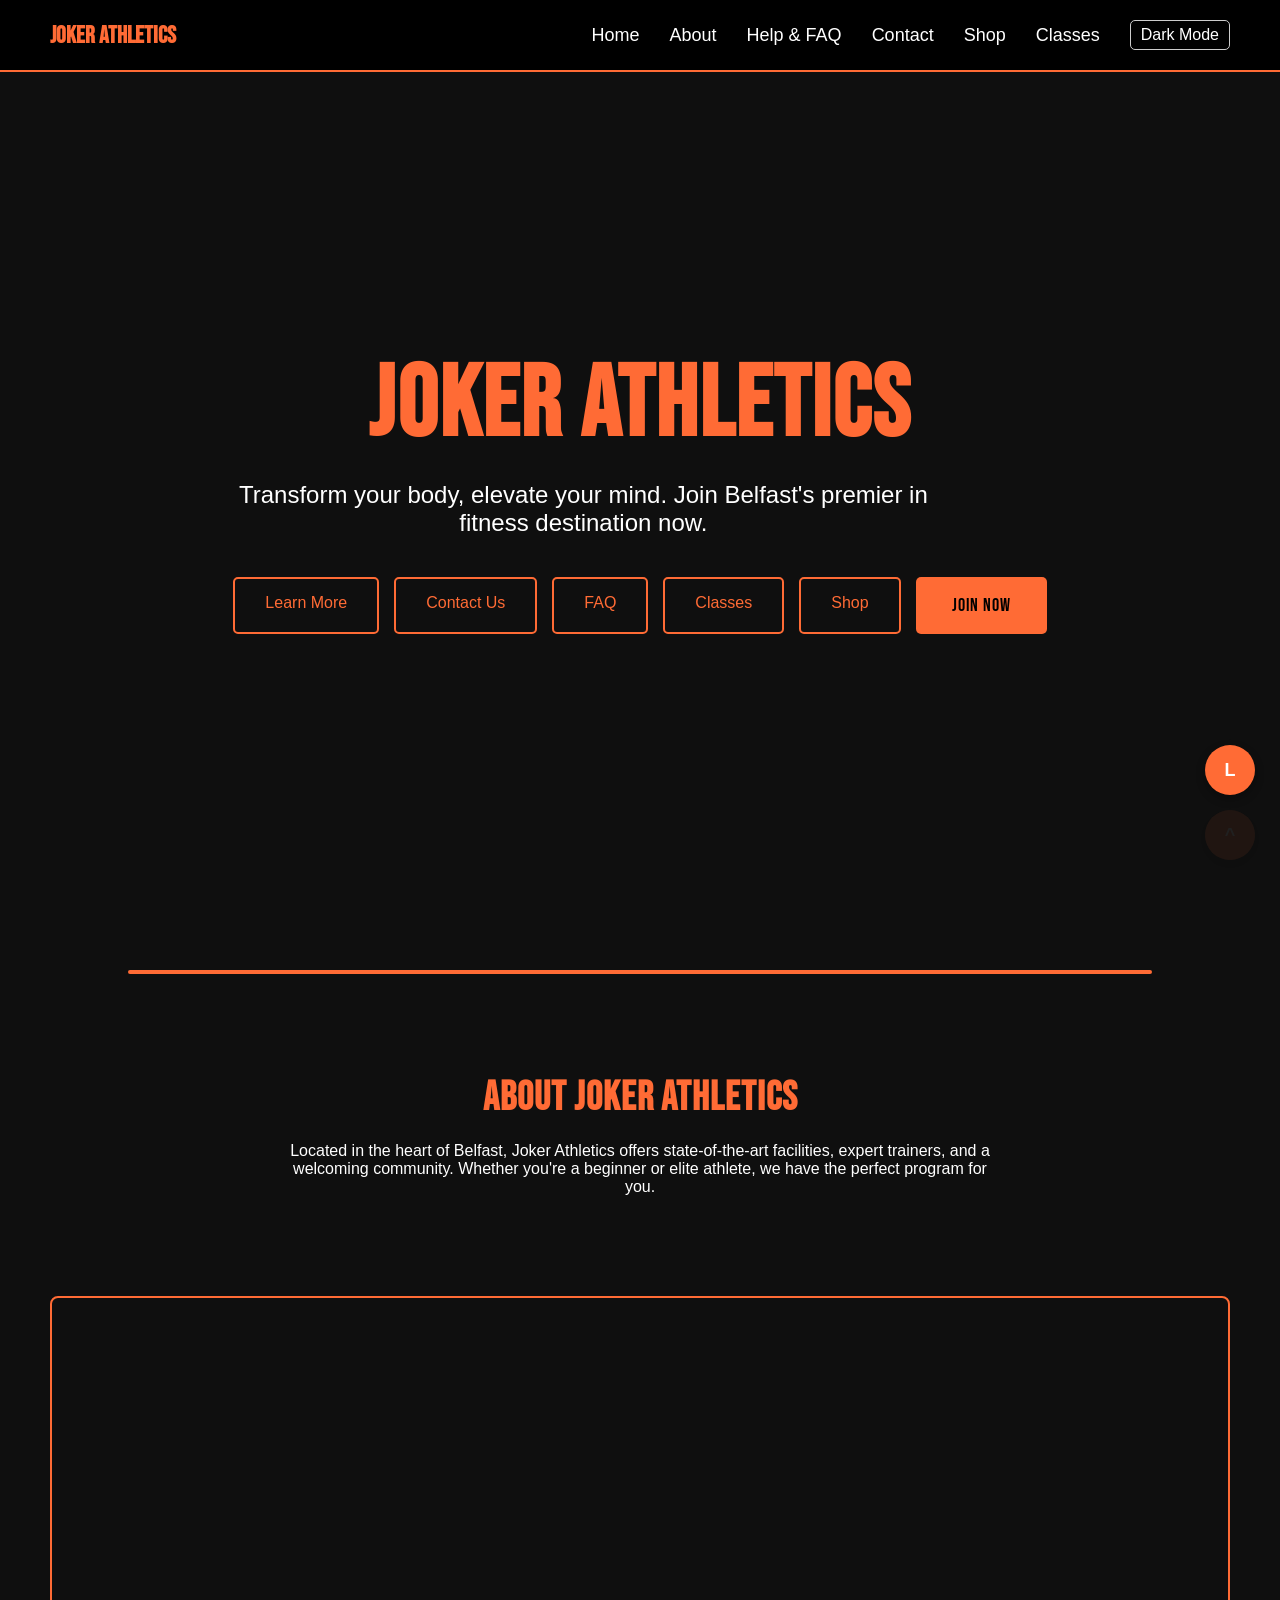
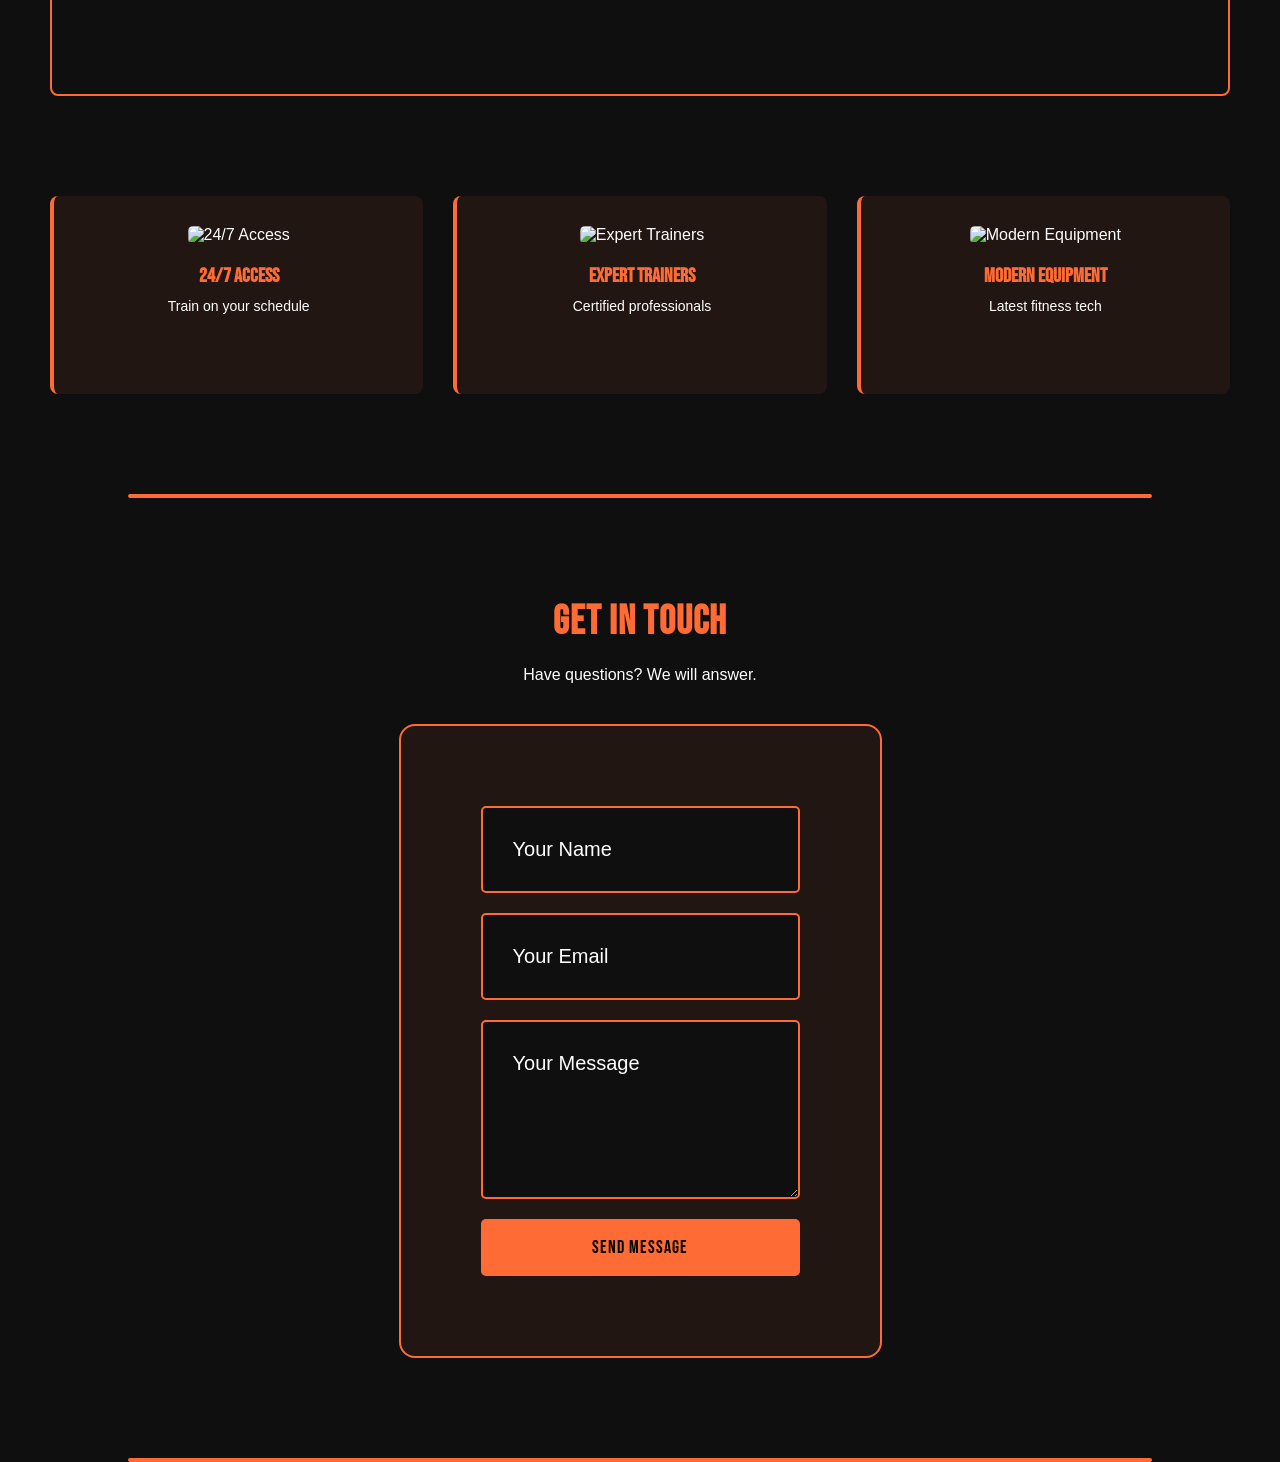
==== commit d05016ff: "centering" ====
--- a/index.html
+++ b/index.html
@@ -34,7 +34,7 @@
 
             <div class="landing-content">
                 <h1>Joker Athletics</h1>
-                <p>Transform your body, elevate your mind. Join Belfast's premier fitness destination.</p>
+                <p class="centertext">Transform your body, elevate your mind. Join Belfast's premier in fitness destination now.</p>
                 <div class="buttons">
                     <a href="#about-scroll" class="btn-light">Learn More</a>
                     <a href="#contact" class="btn-light">Contact Us</a>
--- a/style.css
+++ b/style.css
@@ -177,7 +177,10 @@
     align-items: center; 
     text-align: center;
     margin-top: 70px;
-}
+    
+}
+
+
 
 video::-webkit-media-controls {
     display: none !important;
@@ -198,6 +201,7 @@
 .landing-content {
     position: relative;
     z-index: 1;
+    
 }
 
 .landing h1 {
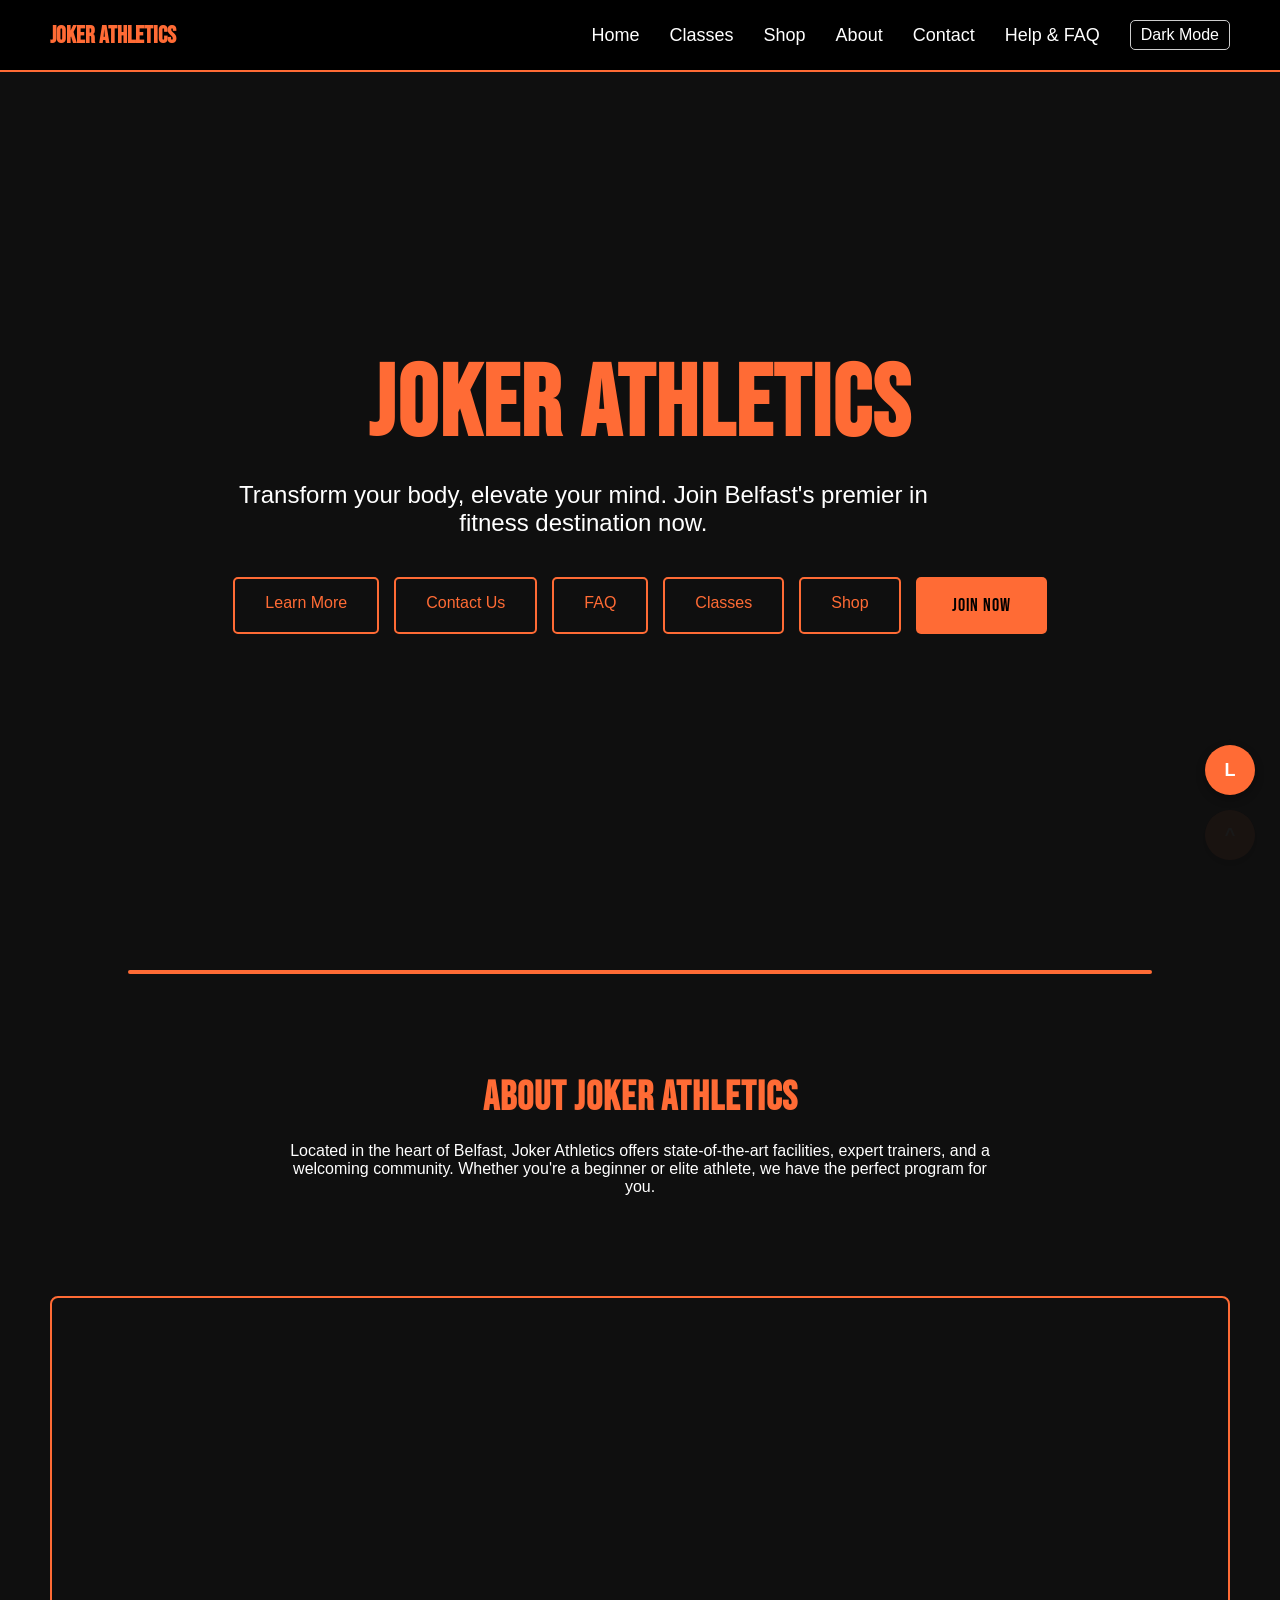
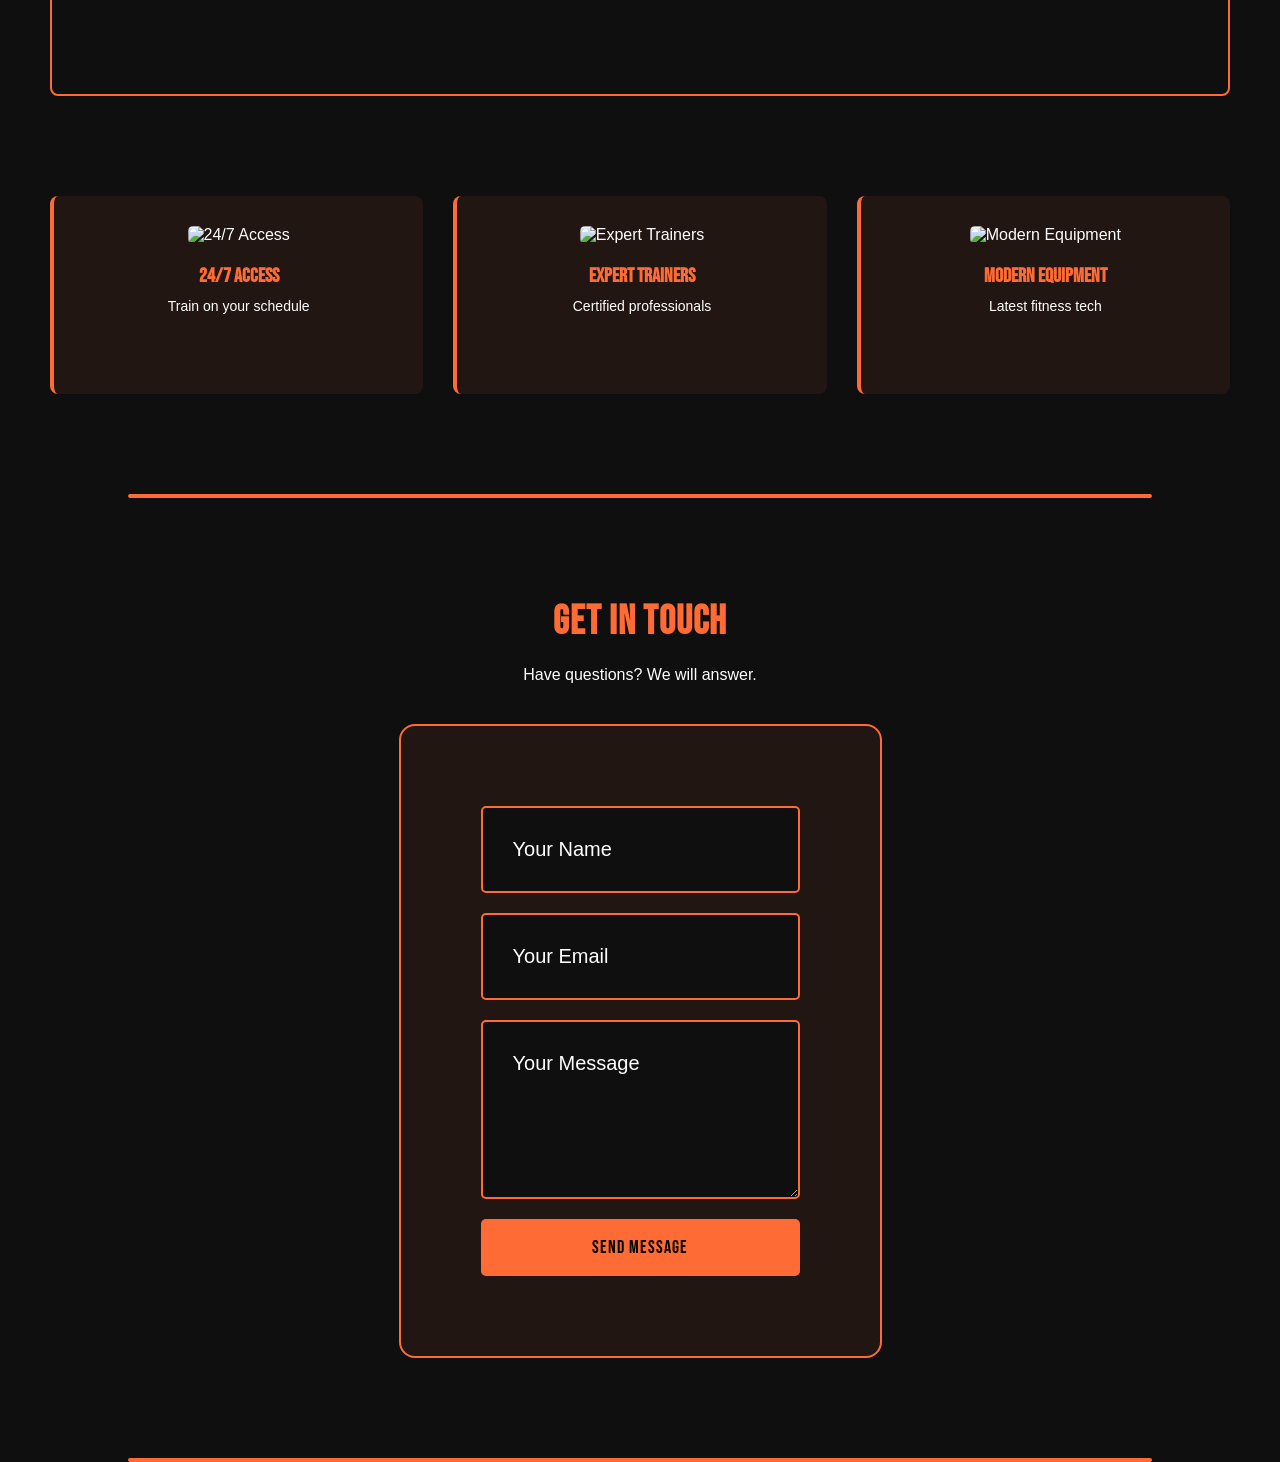
==== commit 22a7b715: "fixed some buttons" ====
--- a/index.html
+++ b/index.html
@@ -16,11 +16,11 @@
             </div>
             <nav class="nav-links">
                 <a href="index.html">Home</a>
+                <a href="classes.html">Classes</a>
+                <a href="shop.html">Shop</a>
                 <a href="#about">About</a>
+                <a href="#contact">Contact</a>
                 <a href="faq.html">Help & FAQ</a>
-                <a href="#contact">Contact</a>
-                <a href="shop.html">Shop</a>
-                <a href="classes.html">Classes</a>
                 <button id="themeToggle" style="cursor: pointer; padding: 5px 10px; border-radius: 5px; border: 1px solid #ccc; background: transparent;">Dark Mode</button>
             </nav>
         </header>
--- a/style.css
+++ b/style.css
@@ -650,7 +650,7 @@
     transition: 0.3s;
 }
 
-.help-item:hover {
+.helpfaq-item:hover {
     background: var(--gym-black);
     transform: translateY(-5px);
 }
